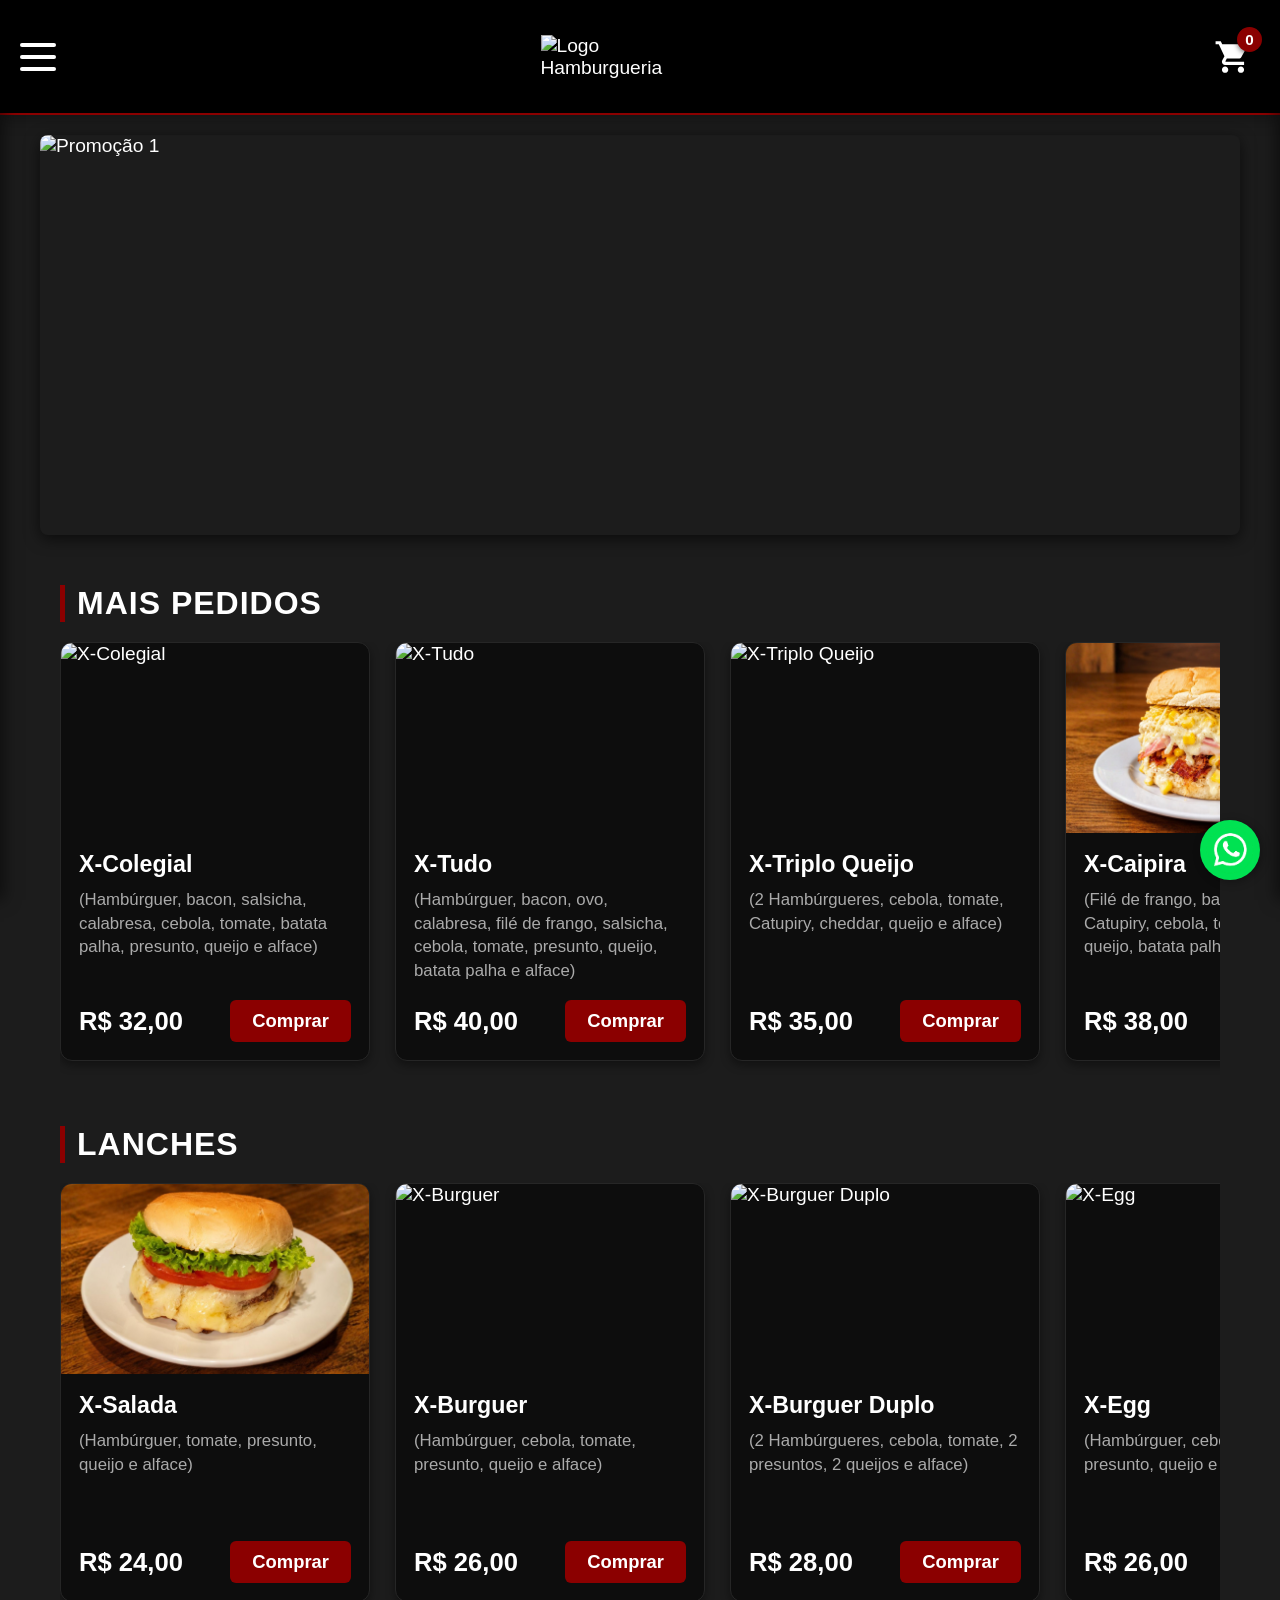
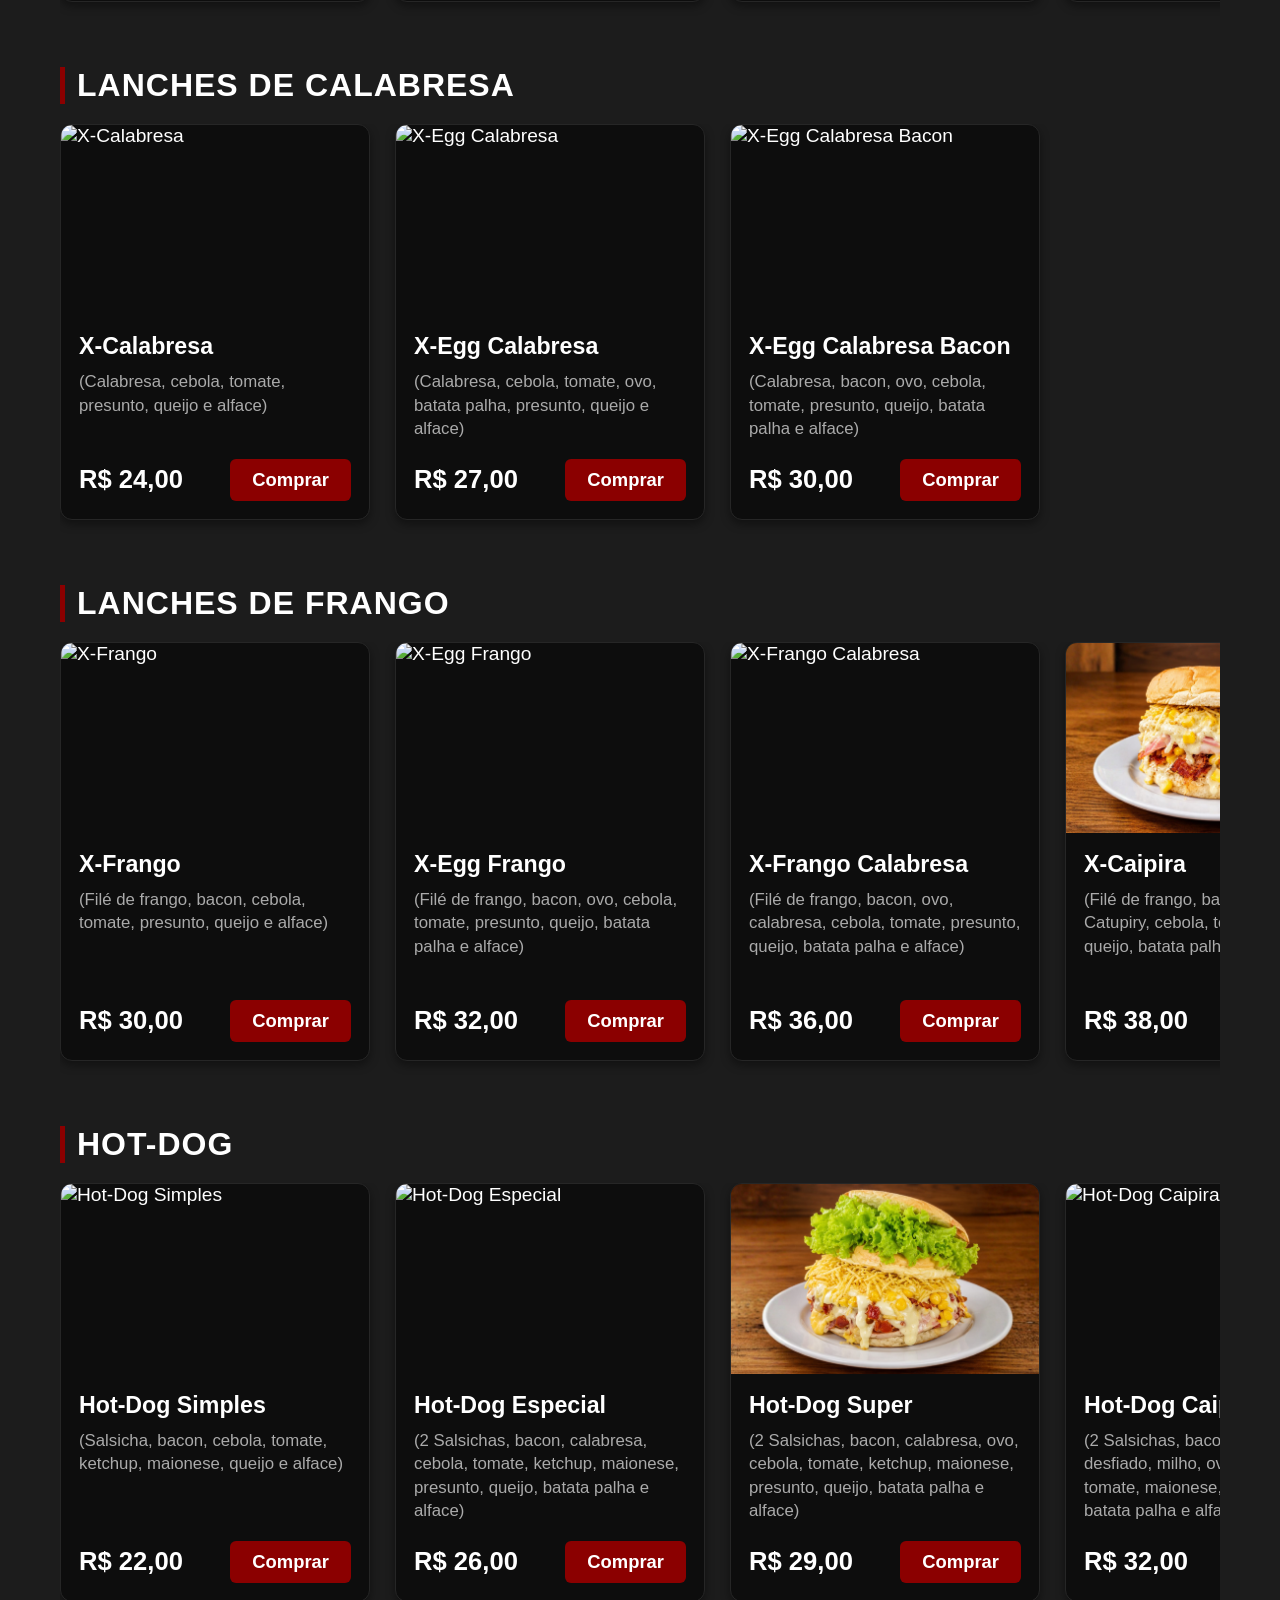
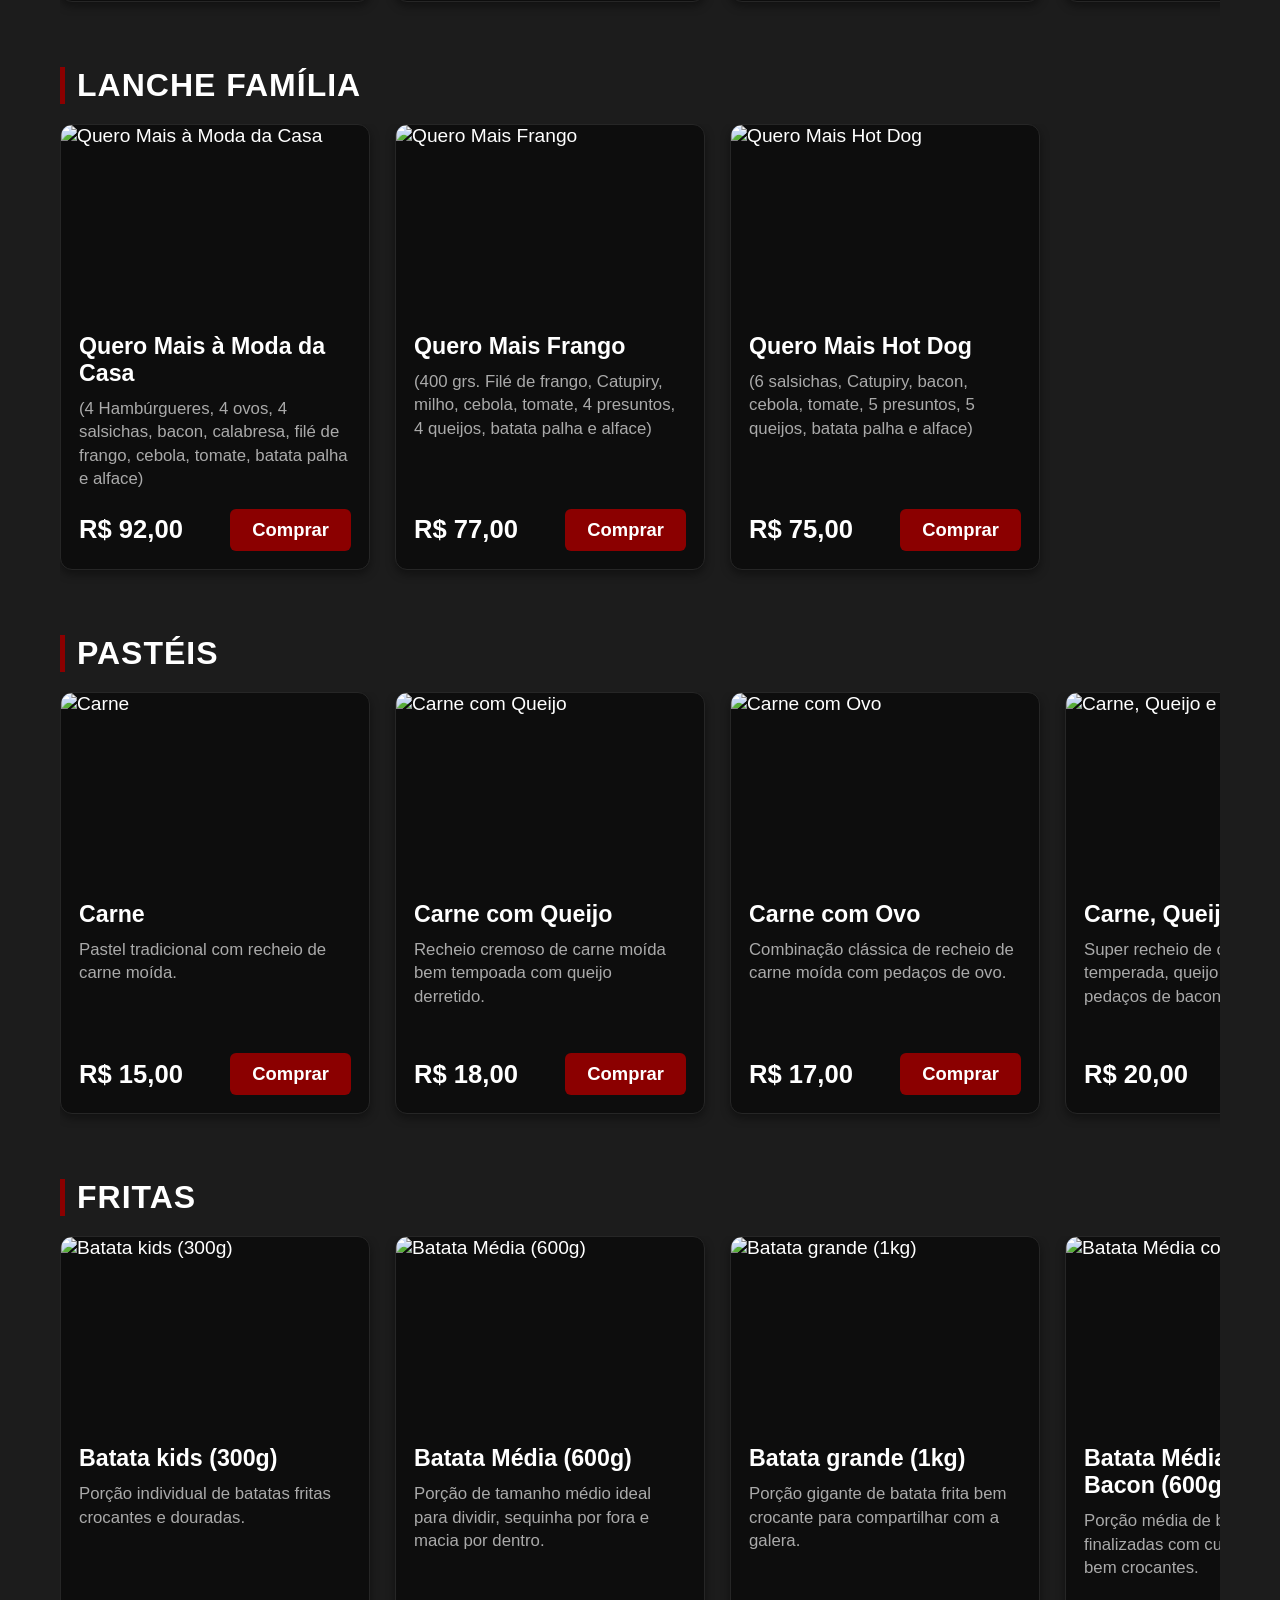
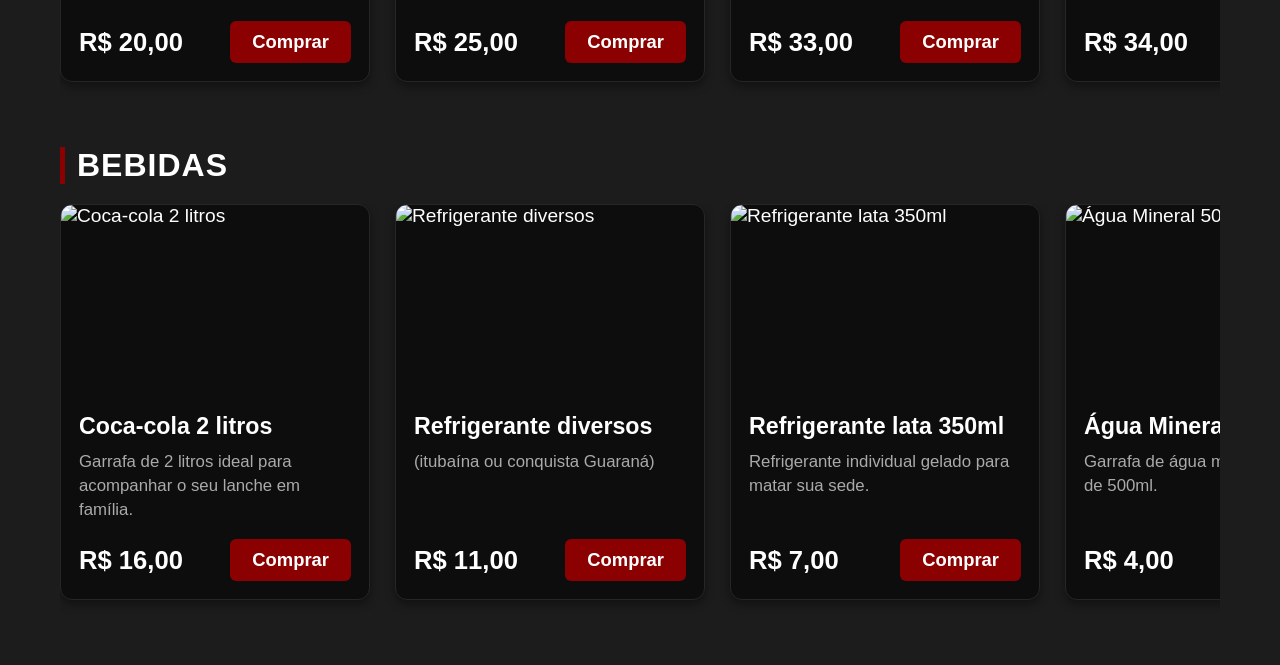
==== index.html @ a933a9ea "Add files via upload" ====
<!DOCTYPE html>
<html lang="pt-br">
<head>
    <meta charset="UTF-8">
    <meta name="viewport" content="width=device-width, initial-scale=1.0">
    <title>Quero Mais Lanches</title>
    <link rel="stylesheet" href="style.css">
</head>
<body>

    <header>
        <div class="menu-btn" onclick="toggleMenu()">
            <span></span>
            <span></span>
            <span></span>
        </div>
        <div class="logo">
            <img src="logo.png" alt="Logo Hamburgueria">
        </div>
        <div class="cart-icon-container" onclick="toggleCart()">
            <svg class="cart-icon" viewBox="0 0 24 24">
                <path d="M7 18c-1.1 0-1.99.9-1.99 2S5.9 22 7 22s2-.9 2-2-.9-2-2-2zM1 2v2h2l3.6 7.59-1.35 2.45c-.16.28-.25.61-.25.96 0 1.1.9 2 2 2h12v-2H7.42c-.14 0-.25-.11-.25-.25l.03-.12.9-1.63h7.45c.75 0 1.41-.41 1.75-1.03l3.58-6.49c.08-.14.12-.31.12-.48 0-.55-.45-1-1-1H5.21l-.94-2H1zm16 16c-1.1 0-1.99.9-1.99 2s.89 2 1.99 2 2-.9 2-2-.9-2-2-2z"/>
            </svg>
            <span class="cart-count" id="cart-count">0</span>
        </div>
    </header>

    <nav class="sidebar" id="sidebar">
        <div class="close-btn" onclick="toggleMenu()">&times;</div>
        <ul>
            <li><a href="#lanches" onclick="toggleMenu()">Lanches</a></li>
            <li><a href="#lanches-calabresa" onclick="toggleMenu()">Lanches de Calabresa</a></li>
            <li><a href="#lanches-frango" onclick="toggleMenu()">Lanches de Frango</a></li>
            <li><a href="#hot-dogs" onclick="toggleMenu()">Hot Dogs</a></li>
            <li><a href="#lanche-familia" onclick="toggleMenu()">Lanche Família</a></li>
            <li><a href="#pasteis" onclick="toggleMenu()">Pastéis</a></li>
            <li><a href="#fritas" onclick="toggleMenu()">Fritas</a></li>
            <li><a href="#bebidas" onclick="toggleMenu()">Bebidas</a></li>
            <li><a href="https://queromaislanches.online/localizacao" onclick="toggleMenu()">Localização</a></li>
        </ul>
    </nav>

    <div class="cart-sidebar" id="cart-sidebar">
        <div class="cart-header">
            <h2>Seu Carrinho</h2>
            <span class="close-cart" onclick="toggleCart()">&times;</span>
        </div>
        <div class="cart-items" id="cart-items"></div>
        <div class="cart-footer">
            <div class="cart-total">
                <span>Total:</span>
                <span id="cart-total-price">R$ 0,00</span>
            </div>
            <button class="checkout-btn" onclick="checkoutWhatsApp()">Finalizar Pedido</button>
        </div>
    </div>

    <div class="overlay" id="overlay" onclick="closeAllMenus()"></div>

    <section class="carousel-container">
        <div class="carousel-slide">
            <div class="slide active"><img src="banner1.jpg" alt="Promoção 1"></div>
            <div class="slide"><img src="banner2.jpg" alt="Promoção 2"></div>
            <div class="slide"><img src="banner3.jpg" alt="Promoção 3"></div>
        </div>
    </section>

    <section class="products-section" id="mais-pedidos">
        <h2 class="section-title">Mais Pedidos</h2>
        <div class="products-container">
            <div class="products-track">
                <div class="product-card">
                    <img src="x-colegial.jpg" alt="X-Colegial" class="product-img">
                    <div class="product-info">
                        <h3 class="product-title">X-Colegial</h3>
                        <p class="product-desc">(Hambúrguer, bacon, salsicha, calabresa, cebola, tomate, batata palha, presunto, queijo e alface)</p>
                        <div class="product-footer">
                            <span class="product-price">R$ 32,00</span>
                            <button class="order-btn" onclick="addToCart(this, 'X-Colegial', 32.00)">Comprar</button>
                        </div>
                    </div>
                </div>
                <div class="product-card">
                    <img src="x-tudo.jpg" alt="X-Tudo" class="product-img">
                    <div class="product-info">
                        <h3 class="product-title">X-Tudo</h3>
                        <p class="product-desc">(Hambúrguer, bacon, ovo, calabresa, filé de frango, salsicha, cebola, tomate, presunto, queijo, batata palha e alface)</p>
                        <div class="product-footer">
                            <span class="product-price">R$ 40,00</span>
                            <button class="order-btn" onclick="addToCart(this, 'X-Tudo', 40.00)">Comprar</button>
                        </div>
                    </div>
                </div>
                <div class="product-card">
                    <img src="x-triplo-queijo.jpg" alt="X-Triplo Queijo" class="product-img">
                    <div class="product-info">
                        <h3 class="product-title">X-Triplo Queijo</h3>
                        <p class="product-desc">(2 Hambúrgueres, cebola, tomate, Catupiry, cheddar, queijo e alface)</p>
                        <div class="product-footer">
                            <span class="product-price">R$ 35,00</span>
                            <button class="order-btn" onclick="addToCart(this, 'X-Triplo Queijo', 35.00)">Comprar</button>
                        </div>
                    </div>
                </div>
                <div class="product-card">
                    <img src="x-caipira.jpg" alt="X-Caipira" class="product-img">
                    <div class="product-info">
                        <h3 class="product-title">X-Caipira</h3>
                        <p class="product-desc">(Filé de frango, bacon, ovo, milho, Catupiry, cebola, tomate, presunto, queijo, batata palha e alface)</p>
                        <div class="product-footer">
                            <span class="product-price">R$ 38,00</span>
                            <button class="order-btn" onclick="addToCart(this, 'X-Caipira', 38.00)">Comprar</button>
                        </div>
                    </div>
                </div>
                <div class="product-card">
                    <img src="hot-dog-super.jpg" alt="Hot-Dog Super" class="product-img">
                    <div class="product-info">
                        <h3 class="product-title">Hot-Dog Super</h3>
                        <p class="product-desc">(2 Salsichas, bacon, calabresa, ovo, cebola, tomate, ketchup, maionese, presunto, queijo, batata palha e alface)</p>
                        <div class="product-footer">
                            <span class="product-price">R$ 29,00</span>
                            <button class="order-btn" onclick="addToCart(this, 'Hot-Dog Super', 29.00)">Comprar</button>
                        </div>
                    </div>
                </div>
            </div>
        </div>
    </section>

    <section class="products-section" id="lanches">
        <h2 class="section-title">Lanches</h2>
        <div class="products-container">
            <div class="products-track">
                <div class="product-card">
                    <img src="x-salada.jpg" alt="X-Salada" class="product-img">
                    <div class="product-info">
                        <h3 class="product-title">X-Salada</h3>
                        <p class="product-desc">(Hambúrguer, tomate, presunto, queijo e alface)</p>
                        <div class="product-footer">
                            <span class="product-price">R$ 24,00</span>
                            <button class="order-btn" onclick="addToCart(this, 'X-Salada', 24.00)">Comprar</button>
                        </div>
                    </div>
                </div>
                <div class="product-card">
                    <img src="x-burguer.jpg" alt="X-Burguer" class="product-img">
                    <div class="product-info">
                        <h3 class="product-title">X-Burguer</h3>
                        <p class="product-desc">(Hambúrguer, cebola, tomate, presunto, queijo e alface)</p>
                        <div class="product-footer">
                            <span class="product-price">R$ 26,00</span>
                            <button class="order-btn" onclick="addToCart(this, 'X-Burguer', 26.00)">Comprar</button>
                        </div>
                    </div>
                </div>
                <div class="product-card">
                    <img src="x-burguer-duplo.jpg" alt="X-Burguer Duplo" class="product-img">
                    <div class="product-info">
                        <h3 class="product-title">X-Burguer Duplo</h3>
                        <p class="product-desc">(2 Hambúrgueres, cebola, tomate, 2 presuntos, 2 queijos e alface)</p>
                        <div class="product-footer">
                            <span class="product-price">R$ 28,00</span>
                            <button class="order-btn" onclick="addToCart(this, 'X-Burguer Duplo', 28.00)">Comprar</button>
                        </div>
                    </div>
                </div>
                <div class="product-card">
                    <img src="x-egg.jpg" alt="X-Egg" class="product-img">
                    <div class="product-info">
                        <h3 class="product-title">X-Egg</h3>
                        <p class="product-desc">(Hambúrguer, cebola, tomate, ovo, presunto, queijo e alface)</p>
                        <div class="product-footer">
                            <span class="product-price">R$ 26,00</span>
                            <button class="order-btn" onclick="addToCart(this, 'X-Egg', 26.00)">Comprar</button>
                        </div>
                    </div>
                </div>
                <div class="product-card">
                    <img src="x-egg-duplo.jpg" alt="X-Egg Duplo" class="product-img">
                    <div class="product-info">
                        <h3 class="product-title">X-Egg Duplo</h3>
                        <p class="product-desc">(2 Hambúrgueres, 2 ovos, cebola, tomate, batata palha, presunto, queijo e alface)</p>
                        <div class="product-footer">
                            <span class="product-price">R$ 34,00</span>
                            <button class="order-btn" onclick="addToCart(this, 'X-Egg Duplo', 34.00)">Comprar</button>
                        </div>
                    </div>
                </div>
                <div class="product-card">
                    <img src="x-bacon.jpg" alt="X-Bacon" class="product-img">
                    <div class="product-info">
                        <h3 class="product-title">X-Bacon</h3>
                        <p class="product-desc">(Hambúrguer, bacon, cebola, tomate, presunto, queijo e alface)</p>
                        <div class="product-footer">
                            <span class="product-price">R$ 28,00</span>
                            <button class="order-btn" onclick="addToCart(this, 'X-Bacon', 28.00)">Comprar</button>
                        </div>
                    </div>
                </div>
                <div class="product-card">
                    <img src="x-egg-bacon.jpg" alt="X-Egg Bacon" class="product-img">
                    <div class="product-info">
                        <h3 class="product-title">X-Egg Bacon</h3>
                        <p class="product-desc">(Hambúrguer, bacon, cebola, tomate, ovo, batata palha, presunto, queijo e alface)</p>
                        <div class="product-footer">
                            <span class="product-price">R$ 29,00</span>
                            <button class="order-btn" onclick="addToCart(this, 'X-Egg Bacon', 29.00)">Comprar</button>
                        </div>
                    </div>
                </div>
                <div class="product-card">
                    <img src="x-egg-bacon-especial.jpg" alt="X-Egg Bacon Especial" class="product-img">
                    <div class="product-info">
                        <h3 class="product-title">X-Egg Bacon Especial</h3>
                        <p class="product-desc">(2 Hambúrgueres, bacon 2x mais, 2 ovos, cebola, tomate, 2 presuntos, 2 queijos, Catupiry, batata palha e alface)</p>
                        <div class="product-footer">
                            <span class="product-price">R$ 36,00</span>
                            <button class="order-btn" onclick="addToCart(this, 'X-Egg Bacon Especial', 36.00)">Comprar</button>
                        </div>
                    </div>
                </div>
                <div class="product-card">
                    <img src="x-colegial.jpg" alt="X-Colegial" class="product-img">
                    <div class="product-info">
                        <h3 class="product-title">X-Colegial</h3>
                        <p class="product-desc">(Hambúrguer, bacon, salsicha, calabresa, cebola, tomate, batata palha, presunto, queijo e alface)</p>
                        <div class="product-footer">
                            <span class="product-price">R$ 32,00</span>
                            <button class="order-btn" onclick="addToCart(this, 'X-Colegial', 32.00)">Comprar</button>
                        </div>
                    </div>
                </div>
                <div class="product-card">
                    <img src="x-bacon-cream.jpg" alt="X-Bacon Cream" class="product-img">
                    <div class="product-info">
                        <h3 class="product-title">X-Bacon Cream</h3>
                        <p class="product-desc">(Hambúrguer, bacon, cebola, tomate, Catupiry, presunto, queijo, batata palha e alface)</p>
                        <div class="product-footer">
                            <span class="product-price">R$ 30,00</span>
                            <button class="order-btn" onclick="addToCart(this, 'X-Bacon Cream', 30.00)">Comprar</button>
                        </div>
                    </div>
                </div>
                <div class="product-card">
                    <img src="x-tudo.jpg" alt="X-Tudo" class="product-img">
                    <div class="product-info">
                        <h3 class="product-title">X-Tudo</h3>
                        <p class="product-desc">(Hambúrguer, bacon, ovo, calabresa, filé de frango, salsicha, cebola, tomate, presunto, queijo, batata palha e alface)</p>
                        <div class="product-footer">
                            <span class="product-price">R$ 40,00</span>
                            <button class="order-btn" onclick="addToCart(this, 'X-Tudo', 40.00)">Comprar</button>
                        </div>
                    </div>
                </div>
                <div class="product-card">
                    <img src="x-calabacon.jpg" alt="X-Calabacon" class="product-img">
                    <div class="product-info">
                        <h3 class="product-title">X-Calabacon</h3>
                        <p class="product-desc">(Hambúrguer, bacon, calabresa, cebola, tomate, presunto, queijo e alface)</p>
                        <div class="product-footer">
                            <span class="product-price">R$ 26,00</span>
                            <button class="order-btn" onclick="addToCart(this, 'X-Calabacon', 26.00)">Comprar</button>
                        </div>
                    </div>
                </div>
                <div class="product-card">
                    <img src="x-triplo-queijo.jpg" alt="X-Triplo Queijo" class="product-img">
                    <div class="product-info">
                        <h3 class="product-title">X-Triplo Queijo</h3>
                        <p class="product-desc">(2 Hambúrgueres, cebola, tomate, Catupiry, cheddar, queijo e alface)</p>
                        <div class="product-footer">
                            <span class="product-price">R$ 35,00</span>
                            <button class="order-btn" onclick="addToCart(this, 'X-Triplo Queijo', 35.00)">Comprar</button>
                        </div>
                    </div>
                </div>
            </div>
        </div>
    </section>

    <section class="products-section" id="lanches-calabresa">
        <h2 class="section-title">Lanches de Calabresa</h2>
        <div class="products-container">
            <div class="products-track">
                <div class="product-card">
                    <img src="x-calabresa.jpg" alt="X-Calabresa" class="product-img">
                    <div class="product-info">
                        <h3 class="product-title">X-Calabresa</h3>
                        <p class="product-desc">(Calabresa, cebola, tomate, presunto, queijo e alface)</p>
                        <div class="product-footer">
                            <span class="product-price">R$ 24,00</span>
                            <button class="order-btn" onclick="addToCart(this, 'X-Calabresa', 24.00)">Comprar</button>
                        </div>
                    </div>
                </div>
                <div class="product-card">
                    <img src="x-egg-calabresa.jpg" alt="X-Egg Calabresa" class="product-img">
                    <div class="product-info">
                        <h3 class="product-title">X-Egg Calabresa</h3>
                        <p class="product-desc">(Calabresa, cebola, tomate, ovo, batata palha, presunto, queijo e alface)</p>
                        <div class="product-footer">
                            <span class="product-price">R$ 27,00</span>
                            <button class="order-btn" onclick="addToCart(this, 'X-Egg Calabresa', 27.00)">Comprar</button>
                        </div>
                    </div>
                </div>
                <div class="product-card">
                    <img src="x-egg-calabresa-bacon.jpg" alt="X-Egg Calabresa Bacon" class="product-img">
                    <div class="product-info">
                        <h3 class="product-title">X-Egg Calabresa Bacon</h3>
                        <p class="product-desc">(Calabresa, bacon, ovo, cebola, tomate, presunto, queijo, batata palha e alface)</p>
                        <div class="product-footer">
                            <span class="product-price">R$ 30,00</span>
                            <button class="order-btn" onclick="addToCart(this, 'X-Egg Calabresa Bacon', 30.00)">Comprar</button>
                        </div>
                    </div>
                </div>
            </div>
        </div>
    </section>

    <section class="products-section" id="lanches-frango">
        <h2 class="section-title">Lanches de Frango</h2>
        <div class="products-container">
            <div class="products-track">
                <div class="product-card">
                    <img src="x-frango.jpg" alt="X-Frango" class="product-img">
                    <div class="product-info">
                        <h3 class="product-title">X-Frango</h3>
                        <p class="product-desc">(Filé de frango, bacon, cebola, tomate, presunto, queijo e alface)</p>
                        <div class="product-footer">
                            <span class="product-price">R$ 30,00</span>
                            <button class="order-btn" onclick="addToCart(this, 'X-Frango', 30.00)">Comprar</button>
                        </div>
                    </div>
                </div>
                <div class="product-card">
                    <img src="x-egg-frango.jpg" alt="X-Egg Frango" class="product-img">
                    <div class="product-info">
                        <h3 class="product-title">X-Egg Frango</h3>
                        <p class="product-desc">(Filé de frango, bacon, ovo, cebola, tomate, presunto, queijo, batata palha e alface)</p>
                        <div class="product-footer">
                            <span class="product-price">R$ 32,00</span>
                            <button class="order-btn" onclick="addToCart(this, 'X-Egg Frango', 32.00)">Comprar</button>
                        </div>
                    </div>
                </div>
                <div class="product-card">
                    <img src="x-frango-calabresa.jpg" alt="X-Frango Calabresa" class="product-img">
                    <div class="product-info">
                        <h3 class="product-title">X-Frango Calabresa</h3>
                        <p class="product-desc">(Filé de frango, bacon, ovo, calabresa, cebola, tomate, presunto, queijo, batata palha e alface)</p>
                        <div class="product-footer">
                            <span class="product-price">R$ 36,00</span>
                            <button class="order-btn" onclick="addToCart(this, 'X-Frango Calabresa', 36.00)">Comprar</button>
                        </div>
                    </div>
                </div>
                <div class="product-card">
                    <img src="x-caipira.jpg" alt="X-Caipira" class="product-img">
                    <div class="product-info">
                        <h3 class="product-title">X-Caipira</h3>
                        <p class="product-desc">(Filé de frango, bacon, ovo, milho, Catupiry, cebola, tomate, presunto, queijo, batata palha e alface)</p>
                        <div class="product-footer">
                            <span class="product-price">R$ 38,00</span>
                            <button class="order-btn" onclick="addToCart(this, 'X-Caipira', 38.00)">Comprar</button>
                        </div>
                    </div>
                </div>
                <div class="product-card">
                    <img src="x-calafrango-3-queijos.jpg" alt="X-Calafrango 3 Queijos" class="product-img">
                    <div class="product-info">
                        <h3 class="product-title">X-Calafrango 3 Queijos</h3>
                        <p class="product-desc">(Filé de frango, calabresa, cheddar, Catupiry, cebola, tomate, presunto, queijo, batata palha e alface)</p>
                        <div class="product-footer">
                            <span class="product-price">R$ 40,00</span>
                            <button class="order-btn" onclick="addToCart(this, 'X-Calafrango 3 Queijos', 40.00)">Comprar</button>
                        </div>
                    </div>
                </div>
                <div class="product-card">
                    <img src="x-frango-burguer.jpg" alt="X-Frango Burguer" class="product-img">
                    <div class="product-info">
                        <h3 class="product-title">X-Frango Burguer</h3>
                        <p class="product-desc">(Filé de frango, hambúrguer, cebola, tomate, presunto, queijo, batata palha e alface)</p>
                        <div class="product-footer">
                            <span class="product-price">R$ 39,00</span>
                            <button class="order-btn" onclick="addToCart(this, 'X-Frango Burguer', 39.00)">Comprar</button>
                        </div>
                    </div>
                </div>
                <div class="product-card">
                    <img src="x-tudo.jpg" alt="X-Tudo" class="product-img">
                    <div class="product-info">
                        <h3 class="product-title">X-Tudo</h3>
                        <p class="product-desc">(Hambúrguer, bacon, ovo, calabresa, filé de frango, salsicha, cebola, tomate, presunto, queijo, batata palha e alface)</p>
                        <div class="product-footer">
                            <span class="product-price">R$ 40,00</span>
                            <button class="order-btn" onclick="addToCart(this, 'X-Tudo', 40.00)">Comprar</button>
                        </div>
                    </div>
                </div>
            </div>
        </div>
    </section>

    <section class="products-section" id="hot-dogs">
        <h2 class="section-title">Hot-Dog</h2>
        <div class="products-container">
            <div class="products-track">
                <div class="product-card">
                    <img src="hot-dog-simples.jpg" alt="Hot-Dog Simples" class="product-img">
                    <div class="product-info">
                        <h3 class="product-title">Hot-Dog Simples</h3>
                        <p class="product-desc">(Salsicha, bacon, cebola, tomate, ketchup, maionese, queijo e alface)</p>
                        <div class="product-footer">
                            <span class="product-price">R$ 22,00</span>
                            <button class="order-btn" onclick="addToCart(this, 'Hot-Dog Simples', 22.00)">Comprar</button>
                        </div>
                    </div>
                </div>
                <div class="product-card">
                    <img src="hot-dog-especial.jpg" alt="Hot-Dog Especial" class="product-img">
                    <div class="product-info">
                        <h3 class="product-title">Hot-Dog Especial</h3>
                        <p class="product-desc">(2 Salsichas, bacon, calabresa, cebola, tomate, ketchup, maionese, presunto, queijo, batata palha e alface)</p>
                        <div class="product-footer">
                            <span class="product-price">R$ 26,00</span>
                            <button class="order-btn" onclick="addToCart(this, 'Hot-Dog Especial', 26.00)">Comprar</button>
                        </div>
                    </div>
                </div>
                <div class="product-card">
                    <img src="hot-dog-super.jpg" alt="Hot-Dog Super" class="product-img">
                    <div class="product-info">
                        <h3 class="product-title">Hot-Dog Super</h3>
                        <p class="product-desc">(2 Salsichas, bacon, calabresa, ovo, cebola, tomate, ketchup, maionese, presunto, queijo, batata palha e alface)</p>
                        <div class="product-footer">
                            <span class="product-price">R$ 29,00</span>
                            <button class="order-btn" onclick="addToCart(this, 'Hot-Dog Super', 29.00)">Comprar</button>
                        </div>
                    </div>
                </div>
                <div class="product-card">
                    <img src="hot-dog-caipira.jpg" alt="Hot-Dog Caipira" class="product-img">
                    <div class="product-info">
                        <h3 class="product-title">Hot-Dog Caipira</h3>
                        <p class="product-desc">(2 Salsichas, bacon, filé de frango desfiado, milho, ovo, cebola, tomate, maionese, presunto, queijo, batata palha e alface)</p>
                        <div class="product-footer">
                            <span class="product-price">R$ 32,00</span>
                            <button class="order-btn" onclick="addToCart(this, 'Hot-Dog Caipira', 32.00)">Comprar</button>
                        </div>
                    </div>
                </div>
            </div>
        </div>
    </section>

    <section class="products-section" id="lanche-familia">
        <h2 class="section-title">Lanche Família</h2>
        <div class="products-container">
            <div class="products-track">
                <div class="product-card">
                    <img src="quero-mais-a-moda-da-casa.jpg" alt="Quero Mais à Moda da Casa" class="product-img">
                    <div class="product-info">
                        <h3 class="product-title">Quero Mais à Moda da Casa</h3>
                        <p class="product-desc">(4 Hambúrgueres, 4 ovos, 4 salsichas, bacon, calabresa, filé de frango, cebola, tomate, batata palha e alface)</p>
                        <div class="product-footer">
                            <span class="product-price">R$ 92,00</span>
                            <button class="order-btn" onclick="addToCart(this, 'Quero Mais à Moda da Casa', 92.00)">Comprar</button>
                        </div>
                    </div>
                </div>
                <div class="product-card">
                    <img src="quero-mais-frango.jpg" alt="Quero Mais Frango" class="product-img">
                    <div class="product-info">
                        <h3 class="product-title">Quero Mais Frango</h3>
                        <p class="product-desc">(400 grs. Filé de frango, Catupiry, milho, cebola, tomate, 4 presuntos, 4 queijos, batata palha e alface)</p>
                        <div class="product-footer">
                            <span class="product-price">R$ 77,00</span>
                            <button class="order-btn" onclick="addToCart(this, 'Quero Mais Frango', 77.00)">Comprar</button>
                        </div>
                    </div>
                </div>
                <div class="product-card">
                    <img src="quero-mais-hot-dog.jpg" alt="Quero Mais Hot Dog" class="product-img">
                    <div class="product-info">
                        <h3 class="product-title">Quero Mais Hot Dog</h3>
                        <p class="product-desc">(6 salsichas, Catupiry, bacon, cebola, tomate, 5 presuntos, 5 queijos, batata palha e alface)</p>
                        <div class="product-footer">
                            <span class="product-price">R$ 75,00</span>
                            <button class="order-btn" onclick="addToCart(this, 'Quero Mais Hot Dog', 75.00)">Comprar</button>
                        </div>
                    </div>
                </div>
            </div>
        </div>
    </section>

    <section class="products-section" id="pasteis">
        <h2 class="section-title">Pastéis</h2>
        <div class="products-container">
            <div class="products-track">
                <div class="product-card">
                    <img src="carne.jpg" alt="Carne" class="product-img">
                    <div class="product-info">
                        <h3 class="product-title">Carne</h3>
                        <p class="product-desc">Pastel tradicional com recheio de carne moída.</p>
                        <div class="product-footer">
                            <span class="product-price">R$ 15,00</span>
                            <button class="order-btn" onclick="addToCart(this, 'Carne', 15.00)">Comprar</button>
                        </div>
                    </div>
                </div>
                <div class="product-card">
                    <img src="carne-com-queijo.jpg" alt="Carne com Queijo" class="product-img">
                    <div class="product-info">
                        <h3 class="product-title">Carne com Queijo</h3>
                        <p class="product-desc">Recheio cremoso de carne moída bem tempoada com queijo derretido.</p>
                        <div class="product-footer">
                            <span class="product-price">R$ 18,00</span>
                            <button class="order-btn" onclick="addToCart(this, 'Carne com Queijo', 18.00)">Comprar</button>
                        </div>
                    </div>
                </div>
                <div class="product-card">
                    <img src="carne-com-ovo.jpg" alt="Carne com Ovo" class="product-img">
                    <div class="product-info">
                        <h3 class="product-title">Carne com Ovo</h3>
                        <p class="product-desc">Combinação clássica de recheio de carne moída com pedaços de ovo.</p>
                        <div class="product-footer">
                            <span class="product-price">R$ 17,00</span>
                            <button class="order-btn" onclick="addToCart(this, 'Carne com Ovo', 17.00)">Comprar</button>
                        </div>
                    </div>
                </div>
                <div class="product-card">
                    <img src="carne-queijo-e-bacon.jpg" alt="Carne, Queijo e Bacon" class="product-img">
                    <div class="product-info">
                        <h3 class="product-title">Carne, Queijo e Bacon</h3>
                        <p class="product-desc">Super recheio de carne moída temperada, queijo derretido e pedaços de bacon crocante.</p>
                        <div class="product-footer">
                            <span class="product-price">R$ 20,00</span>
                            <button class="order-btn" onclick="addToCart(this, 'Carne, Queijo e Bacon', 20.00)">Comprar</button>
                        </div>
                    </div>
                </div>
                <div class="product-card">
                    <img src="carne-bacon-e-milho.jpg" alt="Carne, Bacon e Milho" class="product-img">
                    <div class="product-info">
                        <h3 class="product-title">Carne, Bacon e Milho</h3>
                        <p class="product-desc">Pastel crocante recheado com carne moída, bacon em cubos e milho verde.</p>
                        <div class="product-footer">
                            <span class="product-price">R$ 19,00</span>
                            <button class="order-btn" onclick="addToCart(this, 'Carne, Bacon e Milho', 19.00)">Comprar</button>
                        </div>
                    </div>
                </div>
                <div class="product-card">
                    <img src="carne-especial.jpg" alt="Carne Especial" class="product-img">
                    <div class="product-info">
                        <h3 class="product-title">Carne Especial</h3>
                        <p class="product-desc">(Carne, ovo, azeitona, tomate, orégano e queijo)</p>
                        <div class="product-footer">
                            <span class="product-price">R$ 22,00</span>
                            <button class="order-btn" onclick="addToCart(this, 'Carne Especial', 22.00)">Comprar</button>
                        </div>
                    </div>
                </div>
                <div class="product-card">
                    <img src="queijo.jpg" alt="Queijo" class="product-img">
                    <div class="product-info">
                        <h3 class="product-title">Queijo</h3>
                        <p class="product-desc">Pastel fartamente recheado com queijo derretido com massa bem crocante.</p>
                        <div class="product-footer">
                            <span class="product-price">R$ 15,00</span>
                            <button class="order-btn" onclick="addToCart(this, 'Queijo', 15.00)">Comprar</button>
                        </div>
                    </div>
                </div>
                <div class="product-card">
                    <img src="queijo-milho-e-oregano.jpg" alt="Queijo, Milho e Orégano" class="product-img">
                    <div class="product-info">
                        <h3 class="product-title">Queijo, Milho e Orégano</h3>
                        <p class="product-desc">Queijo derretido acompanhado de milho doce e um toque especial de orégano.</p>
                        <div class="product-footer">
                            <span class="product-price">R$ 18,00</span>
                            <button class="order-btn" onclick="addToCart(this, 'Queijo, Milho e Orégano', 18.00)">Comprar</button>
                        </div>
                    </div>
                </div>
                <div class="product-card">
                    <img src="queijo-catupiry-e-oregano.jpg" alt="Queijo, Catupiry e Orégano" class="product-img">
                    <div class="product-info">
                        <h3 class="product-title">Queijo, Catupiry e Orégano</h3>
                        <p class="product-desc">Uma combinação super cremosa de queijo, Catupiry e temperado com orégano.</p>
                        <div class="product-footer">
                            <span class="product-price">R$ 20,00</span>
                            <button class="order-btn" onclick="addToCart(this, 'Queijo, Catupiry e Orégano', 20.00)">Comprar</button>
                        </div>
                    </div>
                </div>
                <div class="product-card">
                    <img src="queijo-cheddar-e-oregano.jpg" alt="Queijo, Cheddar e Orégano" class="product-img">
                    <div class="product-info">
                        <h3 class="product-title">Queijo, Cheddar e Orégano</h3>
                        <p class="product-desc">Mix marcante de queijo tradicional e queijo cheddar cremoso com orégano.</p>
                        <div class="product-footer">
                            <span class="product-price">R$ 19,00</span>
                            <button class="order-btn" onclick="addToCart(this, 'Queijo, Cheddar e Orégano', 19.00)">Comprar</button>
                        </div>
                    </div>
                </div>
                <div class="product-card">
                    <img src="queijo-especial.jpg" alt="Queijo Especial" class="product-img">
                    <div class="product-info">
                        <h3 class="product-title">Queijo Especial</h3>
                        <p class="product-desc">(Mussarela, Catupiry, cheddar e orégano)</p>
                        <div class="product-footer">
                            <span class="product-price">R$ 21,00</span>
                            <button class="order-btn" onclick="addToCart(this, 'Queijo Especial', 21.00)">Comprar</button>
                        </div>
                    </div>
                </div>
                <div class="product-card">
                    <img src="frango.jpg" alt="Frango" class="product-img">
                    <div class="product-info">
                        <h3 class="product-title">Frango</h3>
                        <p class="product-desc">Recheio clássico de frango desfiado bem temperado.</p>
                        <div class="product-footer">
                            <span class="product-price">R$ 15,00</span>
                            <button class="order-btn" onclick="addToCart(this, 'Frango', 15.00)">Comprar</button>
                        </div>
                    </div>
                </div>
                <div class="product-card">
                    <img src="frango-e-queijo.jpg" alt="Frango e Queijo" class="product-img">
                    <div class="product-info">
                        <h3 class="product-title">Frango e Queijo</h3>
                        <p class="product-desc">Frango desfiado suculento misturado com uma camada generosa de queijo derretido.</p>
                        <div class="product-footer">
                            <span class="product-price">R$ 18,00</span>
                            <button class="order-btn" onclick="addToCart(this, 'Frango e Queijo', 18.00)">Comprar</button>
                        </div>
                    </div>
                </div>
                <div class="product-card">
                    <img src="frango-e-catupiry.jpg" alt="Frango e Catupiry" class="product-img">
                    <div class="product-info">
                        <h3 class="product-title">Frango e Catupiry</h3>
                        <p class="product-desc">Frango desfiado suculento misturado com Catupiry legítimo.</p>
                        <div class="product-footer">
                            <span class="product-price">R$ 20,00</span>
                            <button class="order-btn" onclick="addToCart(this, 'Frango e Catupiry', 20.00)">Comprar</button>
                        </div>
                    </div>
                </div>
                <div class="product-card">
                    <img src="frango-e-cheddar.jpg" alt="Frango e Cheddar" class="product-img">
                    <div class="product-info">
                        <h3 class="product-title">Frango e Cheddar</h3>
                        <p class="product-desc">Saboroso frango desfiado combinado com queijo cheddar cremoso.</p>
                        <div class="product-footer">
                            <span class="product-price">R$ 20,00</span>
                            <button class="order-btn" onclick="addToCart(this, 'Frango e Cheddar', 20.00)">Comprar</button>
                        </div>
                    </div>
                </div>
                <div class="product-card">
                    <img src="frango-queijo-e-azeitona.jpg" alt="Frango, Queijo e Azeitona" class="product-img">
                    <div class="product-info">
                        <h3 class="product-title">Frango, Queijo e Azeitona</h3>
                        <p class="product-desc">Frango desfiado, queijo derretido e pedaços selecionados de azeitona.</p>
                        <div class="product-footer">
                            <span class="product-price">R$ 20,00</span>
                            <button class="order-btn" onclick="addToCart(this, 'Frango, Queijo e Azeitona', 20.00)">Comprar</button>
                        </div>
                    </div>
                </div>
                <div class="product-card">
                    <img src="frango-especial.jpg" alt="Frango Especial" class="product-img">
                    <div class="product-info">
                        <h3 class="product-title">Frango Especial</h3>
                        <p class="product-desc">(Frango, Catupiry, cheddar e queijo)</p>
                        <div class="product-footer">
                            <span class="product-price">R$ 25,00</span>
                            <button class="order-btn" onclick="addToCart(this, 'Frango Especial', 25.00)">Comprar</button>
                        </div>
                    </div>
                </div>
                <div class="product-card">
                    <img src="presunto-e-queijo.jpg" alt="Presunto e Queijo" class="product-img">
                    <div class="product-info">
                        <h3 class="product-title">Presunto e Queijo</h3>
                        <p class="product-desc">Pastel tradicional da combinação de presunto fatiado e queijo derretido.</p>
                        <div class="product-footer">
                            <span class="product-price">R$ 15,00</span>
                            <button class="order-btn" onclick="addToCart(this, 'Presunto e Queijo', 15.00)">Comprar</button>
                        </div>
                    </div>
                </div>
                <div class="product-card">
                    <img src="pizza.jpg" alt="Pizza" class="product-img">
                    <div class="product-info">
                        <h3 class="product-title">Pizza</h3>
                        <p class="product-desc">(Presunto, queijo, cebola, tomate e orégano)</p>
                        <div class="product-footer">
                            <span class="product-price">R$ 19,00</span>
                            <button class="order-btn" onclick="addToCart(this, 'Pizza', 19.00)">Comprar</button>
                        </div>
                    </div>
                </div>
                <div class="product-card">
                    <img src="pizza-e-catupiry.jpg" alt="Pizza e Catupiry" class="product-img">
                    <div class="product-info">
                        <h3 class="product-title">Pizza e Catupiry</h3>
                        <p class="product-desc">(Presunto, queijo, cebola, tomate e queijo) turbinado com Catupiry cremoso.</p>
                        <div class="product-footer">
                            <span class="product-price">R$ 21,00</span>
                            <button class="order-btn" onclick="addToCart(this, 'Pizza e Catupiry', 21.00)">Comprar</button>
                        </div>
                    </div>
                </div>
                <div class="product-card">
                    <img src="pizza-e-cheddar.jpg" alt="Pizza e Cheddar" class="product-img">
                    <div class="product-info">
                        <h3 class="product-title">Pizza e Cheddar</h3>
                        <p class="product-desc">O clássico sabor de pizza complementado por queijo cheddar cremoso.</p>
                        <div class="product-footer">
                            <span class="product-price">R$ 21,00</span>
                            <button class="order-btn" onclick="addToCart(this, 'Pizza e Cheddar', 21.00)">Comprar</button>
                        </div>
                    </div>
                </div>
                <div class="product-card">
                    <img src="calabresa.jpg" alt="Calabresa" class="product-img">
                    <div class="product-info">
                        <h3 class="product-title">Calabresa</h3>
                        <p class="product-desc">Pastel com uma boa porção de linguiça calabresa moída e temperada.</p>
                        <div class="product-footer">
                            <span class="product-price">R$ 15,00</span>
                            <button class="order-btn" onclick="addToCart(this, 'Calabresa', 15.00)">Comprar</button>
                        </div>
                    </div>
                </div>
                <div class="product-card">
                    <img src="calabresa-e-queijo.jpg" alt="Calabresa e Queijo" class="product-img">
                    <div class="product-info">
                        <h3 class="product-title">Calabresa e Queijo</h3>
                        <p class="product-desc">Linguiça calabresa moída saborosa coberta com queijo derretido.</p>
                        <div class="product-footer">
                            <span class="product-price">R$ 17,00</span>
                            <button class="order-btn" onclick="addToCart(this, 'Calabresa e Queijo', 17.00)">Comprar</button>
                        </div>
                    </div>
                </div>
                <div class="product-card">
                    <img src="calabresa-e-catupiry.jpg" alt="Calabresa e Catupiry" class="product-img">
                    <div class="product-info">
                        <h3 class="product-title">Calabresa e Catupiry</h3>
                        <p class="product-desc">Linguiça calabresa moída temperada perfeitamente combinada com Catupiry cremoso.</p>
                        <div class="product-footer">
                            <span class="product-price">R$ 19,00</span>
                            <button class="order-btn" onclick="addToCart(this, 'Calabresa e Catupiry', 19.00)">Comprar</button>
                        </div>
                    </div>
                </div>
                <div class="product-card">
                    <img src="calabresa-e-cheddar.jpg" alt="Calabresa e Cheddar" class="product-img">
                    <div class="product-info">
                        <h3 class="product-title">Calabresa e Cheddar</h3>
                        <p class="product-desc">Recheio suculento de calabresa moída acompanhado por cheddar cremoso.</p>
                        <div class="product-footer">
                            <span class="product-price">R$ 19,00</span>
                            <button class="order-btn" onclick="addToCart(this, 'Calabresa e Cheddar', 19.00)">Comprar</button>
                        </div>
                    </div>
                </div>
                <div class="product-card">
                    <img src="calabresa-catupiry-e-queijo.jpg" alt="Calabresa, Catupiry e Queijo" class="product-img">
                    <div class="product-info">
                        <h3 class="product-title">Calabresa, Catupiry e Queijo</h3>
                        <p class="product-desc">Uma combinação recheada de calabresa moída, Catupiry e queijo mussarela derretido.</p>
                        <div class="product-footer">
                            <span class="product-price">R$ 21,00</span>
                            <button class="order-btn" onclick="addToCart(this, 'Calabresa, Catupiry e Queijo', 21.00)">Comprar</button>
                        </div>
                    </div>
                </div>
                <div class="product-card">
                    <img src="palmito-e-queijo.jpg" alt="Palmito e Queijo" class="product-img">
                    <div class="product-info">
                        <h3 class="product-title">Palmito e Queijo</h3>
                        <p class="product-desc">Pedaços macios de palmito envoltos em queijo derretido de excelente qualidade.</p>
                        <div class="product-footer">
                            <span class="product-price">R$ 18,00</span>
                            <button class="order-btn" onclick="addToCart(this, 'Palmito e Queijo', 18.00)">Comprar</button>
                        </div>
                    </div>
                </div>
                <div class="product-card">
                    <img src="palmito-milho-e-catupiry.jpg" alt="Palmito, Milho e Catupiry" class="product-img">
                    <div class="product-info">
                        <h3 class="product-title">Palmito, Milho e Catupiry</h3>
                        <p class="product-desc">Opção leve de recheio vegetariano e cremoso composto por palmito, milho verde e Catupiry.</p>
                        <div class="product-footer">
                            <span class="product-price">R$ 20,00</span>
                            <button class="order-btn" onclick="addToCart(this, 'Palmito, Milho e Catupiry', 20.00)">Comprar</button>
                        </div>
                    </div>
                </div>
                <div class="product-card">
                    <img src="palmito-bacon-e-queijo.jpg" alt="Palmito, Bacon e Queijo" class="product-img">
                    <div class="product-info">
                        <h3 class="product-title">Palmito, Bacon e Queijo</h3>
                        <p class="product-desc">A união da combinação de palmito com a crocância do bacon e cremosidade do queijo.</p>
                        <div class="product-footer">
                            <span class="product-price">R$ 20,00</span>
                            <button class="order-btn" onclick="addToCart(this, 'Palmito, Bacon e Queijo', 20.00)">Comprar</button>
                        </div>
                    </div>
                </div>
            </div>
        </div>
    </section>

    <section class="products-section" id="fritas">
        <h2 class="section-title">Fritas</h2>
        <div class="products-container">
            <div class="products-track">
                <div class="product-card">
                    <img src="batata-kids.jpg" alt="Batata kids (300g)" class="product-img">
                    <div class="product-info">
                        <h3 class="product-title">Batata kids (300g)</h3>
                        <p class="product-desc">Porção individual de batatas fritas crocantes e douradas.</p>
                        <div class="product-footer">
                            <span class="product-price">R$ 20,00</span>
                            <button class="order-btn" onclick="addToCart(this, 'Batata kids (300g)', 20.00)">Comprar</button>
                        </div>
                    </div>
                </div>
                <div class="product-card">
                    <img src="batata-media.jpg" alt="Batata Média (600g)" class="product-img">
                    <div class="product-info">
                        <h3 class="product-title">Batata Média (600g)</h3>
                        <p class="product-desc">Porção de tamanho médio ideal para dividir, sequinha por fora e macia por dentro.</p>
                        <div class="product-footer">
                            <span class="product-price">R$ 25,00</span>
                            <button class="order-btn" onclick="addToCart(this, 'Batata Média (600g)', 25.00)">Comprar</button>
                        </div>
                    </div>
                </div>
                <div class="product-card">
                    <img src="batata-grande.jpg" alt="Batata grande (1kg)" class="product-img">
                    <div class="product-info">
                        <h3 class="product-title">Batata grande (1kg)</h3>
                        <p class="product-desc">Porção gigante de batata frita bem crocante para compartilhar com a galera.</p>
                        <div class="product-footer">
                            <span class="product-price">R$ 33,00</span>
                            <button class="order-btn" onclick="addToCart(this, 'Batata grande (1kg)', 33.00)">Comprar</button>
                        </div>
                    </div>
                </div>
                <div class="product-card">
                    <img src="batata-media-com-bacon.jpg" alt="Batata Média com Bacon (600g)" class="product-img">
                    <div class="product-info">
                        <h3 class="product-title">Batata Média com Bacon (600g)</h3>
                        <p class="product-desc">Porção média de batatas fritas finalizadas com cubos de bacon bem crocantes.</p>
                        <div class="product-footer">
                            <span class="product-price">R$ 34,00</span>
                            <button class="order-btn" onclick="addToCart(this, 'Batata Média com Bacon (600g)', 34.00)">Comprar</button>
                        </div>
                    </div>
                </div>
                <div class="product-card">
                    <img src="batata-grande-com-bacon.jpg" alt="Batata grande com bacon (1kg)" class="product-img">
                    <div class="product-info">
                        <h3 class="product-title">Batata grande com bacon (1kg)</h3>
                        <p class="product-desc">A porção de batata frita coberta com muito bacon crocante.</p>
                        <div class="product-footer">
                            <span class="product-price">R$ 40,00</span>
                            <button class="order-btn" onclick="addToCart(this, 'Batata grande com bacon (1kg)', 40.00)">Comprar</button>
                        </div>
                    </div>
                </div>
                <div class="product-card">
                    <img src="batata-media-com-queijo.jpg" alt="Batata Média com Queijo (600g)" class="product-img">
                    <div class="product-info">
                        <h3 class="product-title">Batata Média com Queijo (600g)</h3>
                        <p class="product-desc">Nossas tradicionais batatas fritas servidas com uma deliciosa cobertura de queijo derretido.</p>
                        <div class="product-footer">
                            <span class="product-price">R$ 34,00</span>
                            <button class="order-btn" onclick="addToCart(this, 'Batata Média com Queijo (600g)', 34.00)">Comprar</button>
                        </div>
                    </div>
                </div>
                <div class="product-card">
                    <img src="batata-grande-com-queijo.jpg" alt="Batata grande com Queijo (1kg)" class="product-img">
                    <div class="product-info">
                        <h3 class="product-title">Batata grande com Queijo (1kg)</h3>
                        <p class="product-desc">Porção reforçada de 1kg batatas fritas inteiramente com delicioso queijo derretido.</p>
                        <div class="product-footer">
                            <span class="product-price">R$ 40,00</span>
                            <button class="order-btn" onclick="addToCart(this, 'Batata grande com Queijo (1kg)', 40.00)">Comprar</button>
                        </div>
                    </div>
                </div>
                <div class="product-card">
                    <img src="batata-media-com-bacon-e-queijo.jpg" alt="Batata Média com Bacon e Queijo (600g)" class="product-img">
                    <div class="product-info">
                        <h3 class="product-title">Batata Média com Bacon e Queijo (600g)</h3>
                        <p class="product-desc">Uma generosa porção de batatas acompanhada de bastante queijo derretido e pedaços de bacon por cima.</p>
                        <div class="product-footer">
                            <span class="product-price">R$ 39,00</span>
                            <button class="order-btn" onclick="addToCart(this, 'Batata Média com Bacon e Queijo (600g)', 39.00)">Comprar</button>
                        </div>
                    </div>
                </div>
                <div class="product-card">
                    <img src="batata-grande-com-bacon-e-queijo.jpg" alt="Batata Grande Com Bacon E Queijo (1kg)" class="product-img">
                    <div class="product-info">
                        <h3 class="product-title">Batata Grande Com Bacon E Queijo (1kg)</h3>
                        <p class="product-desc">Nossa batata frita de 1kg acompanhada de bastante queijo derretido e bacon em cubos.</p>
                        <div class="product-footer">
                            <span class="product-price">R$ 44,00</span>
                            <button class="order-btn" onclick="addToCart(this, 'Batata Grande Com Bacon E Queijo (1kg)', 44.00)">Comprar</button>
                        </div>
                    </div>
                </div>
                <div class="product-card">
                    <img src="batata-media-completa.jpg" alt="Batata Média completa (600g)" class="product-img">
                    <div class="product-info">
                        <h3 class="product-title">Batata Média completa (600g)</h3>
                        <p class="product-desc">(bacon, queijo cheddar e Catupiry)</p>
                        <div class="product-footer">
                            <span class="product-price">R$ 44,00</span>
                            <button class="order-btn" onclick="addToCart(this, 'Batata Média completa (600g)', 44.00)">Comprar</button>
                        </div>
                    </div>
                </div>
                <div class="product-card">
                    <img src="batata-grande-completa.jpg" alt="Batata grande completa (1kg)" class="product-img">
                    <div class="product-info">
                        <h3 class="product-title">Batata grande completa (1kg)</h3>
                        <p class="product-desc">(bacon, queijo cheddar e Catupiry)</p>
                        <div class="product-footer">
                            <span class="product-price">R$ 50,00</span>
                            <button class="order-btn" onclick="addToCart(this, 'Batata grande completa (1kg)', 50.00)">Comprar</button>
                        </div>
                    </div>
                </div>
            </div>
        </div>
    </section>

    <section class="products-section" id="bebidas">
        <h2 class="section-title">Bebidas</h2>
        <div class="products-container">
            <div class="products-track">
                <div class="product-card">
                    <img src="coca-cola-2-litros.jpg" alt="Coca-cola 2 litros" class="product-img">
                    <div class="product-info">
                        <h3 class="product-title">Coca-cola 2 litros</h3>
                        <p class="product-desc">Garrafa de 2 litros ideal para acompanhar o seu lanche em família.</p>
                        <div class="product-footer">
                            <span class="product-price">R$ 16,00</span>
                            <button class="order-btn" onclick="addToCart(this, 'Coca-cola 2 litros', 16.00)">Comprar</button>
                        </div>
                    </div>
                </div>
                <div class="product-card">
                    <img src="refrigerante-diversos.jpg" alt="Refrigerante diversos" class="product-img">
                    <div class="product-info">
                        <h3 class="product-title">Refrigerante diversos</h3>
                        <p class="product-desc">(itubaína ou conquista Guaraná)</p>
                        <div class="product-footer">
                            <span class="product-price">R$ 11,00</span>
                            <button class="order-btn" onclick="addToCart(this, 'Refrigerante diversos', 11.00)">Comprar</button>
                        </div>
                    </div>
                </div>
                <div class="product-card">
                    <img src="refrigerante-lata-350ml.jpg" alt="Refrigerante lata 350ml" class="product-img">
                    <div class="product-info">
                        <h3 class="product-title">Refrigerante lata 350ml</h3>
                        <p class="product-desc">Refrigerante individual gelado para matar sua sede.</p>
                        <div class="product-footer">
                            <span class="product-price">R$ 7,00</span>
                            <button class="order-btn" onclick="addToCart(this, 'Refrigerante lata 350ml', 7.00)">Comprar</button>
                        </div>
                    </div>
                </div>
                <div class="product-card">
                    <img src="agua-mineral-500ml.jpg" alt="Água Mineral 500ml" class="product-img">
                    <div class="product-info">
                        <h3 class="product-title">Água Mineral 500ml</h3>
                        <p class="product-desc">Garrafa de água mineral refrescante de 500ml.</p>
                        <div class="product-footer">
                            <span class="product-price">R$ 4,00</span>
                            <button class="order-btn" onclick="addToCart(this, 'Água Mineral 500ml', 4.00)">Comprar</button>
                        </div>
                    </div>
                </div>
            </div>
        </div>
    </section>

    <script src="script.js"></script>

    <a href="https://wa.me/5500999999999?text=Olá!%20Gostaria%20de%20fazer%20um%20pedido." class="whatsapp-float" target="_blank" rel="noopener noreferrer">
        <img src="whatsapp.png" alt="WhatsApp" class="whatsapp-icon-png">
    </a>

</body>
</html>
---- style.css ----
/* Reset básico */
* {
    margin: 0;
    padding: 0;
    box-sizing: border-box;
    font-family: 'Segoe UI', Tahoma, Geneva, Verdana, sans-serif;
}

body {
    background-color: #1c1c1c;
    color: #ffffff;
    overflow-x: hidden;
    font-size: 1.2rem; /* Aumentado o tamanho base de fonte do site */
}

/* Cabeçalho */
header {
    background-color: #000000;
    display: flex;
    justify-content: space-between;
    align-items: center;
    padding: 15px 20px;
    height: 115px; /* Aumentado ligeiramente para comportar os elementos maiores */
    border-bottom: 2px solid #8B0000;
    position: sticky;
    top: 0;
    z-index: 999;
    box-shadow: 0 4px 15px rgba(0, 0, 0, 0.3);
}

.logo img {
    height: 90px; /* Aumentado */
    max-width: 180px; /* Aumentado */
    object-fit: contain;
}

/* Menu Hamburguer (3 linhas) */
.menu-btn {
    display: flex;
    flex-direction: column;
    justify-content: space-between;
    width: 36px; /* Aumentado */
    height: 28px; /* Aumentado */
    cursor: pointer;
}

.menu-btn span {
    display: block;
    height: 4px; /* Mais espesso */
    width: 100%;
    background-color: #ffffff;
    border-radius: 3px;
    transition: 0.3s;
}

.menu-btn:hover span {
    background-color: #8B0000;
}

.header-spacer {
    width: 36px;
}

/* Menu Lateral (Sidebar Categorias) */
.sidebar {
    position: fixed;
    top: 0;
    left: -320px; /* Ajustado para nova largura */
    width: 320px; /* Aumentado para dar mais espaço às fontes grandes */
    height: 100%;
    background-color: #0d0d0d;
    z-index: 10000;
    transition: 0.4s ease;
    padding: 25px;
    box-shadow: 4px 0 15px rgba(0, 0, 0, 0.5);
    border-right: 2px solid #8B0000;
}

.sidebar.active {
    left: 0;
}

.close-btn {
    text-align: right;
    font-size: 42px; /* Aumentado */
    color: #ffffff;
    cursor: pointer;
    transition: 0.3s;
}

.close-btn:hover {
    color: #8B0000;
}

.sidebar ul {
    list-style: none;
    margin-top: 40px;
}

.sidebar ul li {
    margin-bottom: 24px;
}

.sidebar ul li a {
    color: #ffffff;
    text-decoration: none;
    font-size: 1.5rem; /* Aumentado consideravelmente */
    font-weight: 600;
    display: block;
    padding: 12px;
    border-bottom: 1px solid #262626;
    transition: 0.3s;
}

.sidebar ul li a:hover {
    color: #8B0000;
    padding-left: 22px;
    background-color: #1a1a1a;
}

/* Overlay escuro quando o menu abre */
.overlay {
    position: fixed;
    top: 0;
    left: 0;
    width: 100%;
    height: 100%;
    background-color: rgba(0, 0, 0, 0.6);
    z-index: 9998;
    display: none;
}

.overlay.active {
    display: block;
}

/* Carrossel */
.carousel-container {
    width: 100%;
    max-width: 1200px;
    height: 400px;
    margin: 20px auto;
    position: relative;
    overflow: hidden;
    border-radius: 8px;
    box-shadow: 0 4px 15px rgba(0, 0, 0, 0.6);
}

.carousel-slide {
    width: 100%;
    height: 100%;
    position: relative;
}

.slide {
    position: absolute;
    top: 0;
    left: 0;
    width: 100%;
    height: 100%;
    opacity: 0;
    transition: opacity 0.8s ease-in-out;
}

.slide.active {
    opacity: 1;
}

.slide img {
    width: 100%;
    height: 100%;
    object-fit: cover;
}

/* Responsividade para telas menores */
@media (max-width: 768px) {
    .carousel-container {
        height: 450px;
        margin: 10px;
        width: calc(100% - 20px);
    }
}

/* ==========================================================================
   CARROSSEL DE PRODUTOS TOUCH PREMIUM
   ========================================================================== */
.products-section {
    margin: 50px auto;
    padding: 0 20px;
    max-width: 1200px;
}

.section-title {
    font-size: 2rem; /* Aumentado */
    font-weight: 700;
    color: #ffffff;
    margin-bottom: 20px;
    text-transform: uppercase;
    letter-spacing: 1px;
    border-left: 5px solid #8B0000;
    padding-left: 12px;
}

/* Container de rolagem touch */
.products-container {
    width: 100%;
    overflow-x: auto;
    scroll-snap-type: x mandatory;
    scrollbar-width: none;
    -webkit-overflow-scrolling: touch;
    padding-bottom: 15px;
}

.products-container::-webkit-scrollbar {
    display: none;
}

.products-track {
    display: flex;
    gap: 25px;
}

/* Card Individual */
.product-card {
    flex: 0 0 310px; /* Aumentado para comportar os textos maiores sem quebrar */
    background-color: #0d0d0d;
    border-radius: 12px;
    border: 1px solid #262626;
    overflow: hidden;
    scroll-snap-align: start;
    box-shadow: 0 4px 10px rgba(0, 0, 0, 0.4);
    display: flex;
    flex-direction: column;
    transition: transform 0.3s ease, border-color 0.3s ease;
}

.product-card:hover {
    transform: translateY(-5px);
    border-color: #8B0000;
}

.product-img {
    width: 100%;
    height: 190px; /* Aumentado */
    object-fit: cover;
}

.product-info {
    padding: 18px;
    display: flex;
    flex-direction: column;
    flex-grow: 1;
    justify-content: space-between;
}

.product-title {
    font-size: 1.45rem; /* Aumentado */
    font-weight: 600;
    margin-bottom: 10px;
    color: #ffffff;
}

.product-desc {
    font-size: 1.05rem; /* Aumentado */
    color: #aaaaaa;
    line-height: 1.4;
    margin-bottom: 18px;
}

.product-footer {
    display: flex;
    justify-content: space-between;
    align-items: center;
    margin-top: auto;
}

.product-price {
    font-size: 1.6rem; /* Aumentado */
    font-weight: 700;
    color: #ffffff;
}

/* Botão Peça Já */
.order-btn {
    background-color: #8B0000;
    color: #ffffff;
    border: none;
    padding: 10px 22px; /* Maior área de clique */
    font-size: 1.15rem; /* Aumentado */
    font-weight: 600;
    border-radius: 6px;
    cursor: pointer;
    transition: background-color 0.2s ease;
}

.order-btn:hover {
    background-color: #b30000;
}

/* ==========================================================================
   ÍCONE E CONTADOR DO CARRINHO (CABEÇALHO)
   ========================================================================== */
.cart-icon-container {
    position: relative;
    cursor: pointer;
    display: flex;
    align-items: center;
    justify-content: center;
    width: 55px;
    height: 55px;
}

.cart-icon {
    width: 38px; /* Ícone maior e de mais destaque */
    height: 38px;
    fill: #ffffff;
    transition: fill 0.3s ease;
}

.cart-icon-container:hover .cart-icon {
    fill: #8B0000;
}

.cart-count {
    position: absolute;
    top: -2px;
    right: -2px;
    background-color: #8B0000;
    color: #ffffff;
    font-size: 0.95rem; /* Aumentado */
    font-weight: 700;
    width: 25px; /* Aumentado */
    height: 25px; /* Aumentado */
    border-radius: 50%;
    display: flex;
    align-items: center;
    justify-content: center;
    box-shadow: 0 2px 5px rgba(0,0,0,0.5);
}

/* ==========================================================================
   SIDEBAR DO CARRINHO (DIREITA)
   ========================================================================== */
.cart-sidebar {
    position: fixed;
    top: 0;
    right: -380px; /* Ajustado para nova largura */
    width: 380px; /* Expandido para dar excelente leitura com fontes maiores */
    height: 100%;
    background-color: #0d0d0d;
    z-index: 10000;
    transition: 0.4s ease;
    padding: 25px;
    box-shadow: -4px 0 15px rgba(0, 0, 0, 0.5);
    border-left: 2px solid #8B0000;
    display: flex;
    flex-direction: column;
}

.cart-sidebar.active {
    right: 0;
}

.cart-header {
    display: flex;
    justify-content: space-between;
    align-items: center;
    border-bottom: 1px solid #262626;
    padding-bottom: 15px;
}

.cart-header h2 {
    font-size: 1.75rem; /* Aumentado */
    color: #ffffff;
}

.close-cart {
    font-size: 38px; /* Aumentado */
    color: #ffffff;
    cursor: pointer;
    transition: 0.3s;
}

.close-cart:hover {
    color: #8B0000;
}

.cart-items {
    flex-grow: 1;
    overflow-y: auto;
    margin-top: 25px;
    padding-right: 5px;
}

.cart-items::-webkit-scrollbar {
    width: 6px;
}

.cart-items::-webkit-scrollbar-thumb {
    background-color: #262626;
    border-radius: 4px;
}

/* Card interno do item no carrinho */
.cart-item {
    display: flex;
    justify-content: space-between;
    align-items: center;
    background-color: #161616;
    padding: 15px; /* Aumentado */
    border-radius: 8px;
    margin-bottom: 15px;
    border: 1px solid #262626;
}

.cart-item-info h4 {
    font-size: 1.25rem; /* Aumentado */
    color: #ffffff;
    margin-bottom: 6px;
}

/* Preço alterado para Branco conforme solicitado */
.cart-item-info p {
    font-size: 1.15rem; /* Aumentado */
    color: #ffffff; /* Alterado de vermelho para BRANCO */
    font-weight: 600;
}

/* Botões de quantidade no carrinho */
.cart-item-qty {
    display: flex;
    align-items: center;
    gap: 10px;
}

.qty-btn {
    background-color: #262626;
    color: #ffffff;
    border: none;
    width: 30px; /* Aumentado */
    height: 30px; /* Aumentado */
    border-radius: 4px;
    cursor: pointer;
    font-weight: 700;
    font-size: 1.15rem; /* Aumentado */
}

.qty-btn:hover {
    background-color: #8B0000;
}

.cart-footer {
    border-top: 1px solid #262626;
    padding-top: 20px;
    margin-top: auto;
}

.cart-total {
    display: flex;
    justify-content: space-between;
    font-size: 1.55rem; /* Aumentado */
    font-weight: 700;
    margin-bottom: 20px;
}

#cart-total-price {
    color: #ffffff;
}

.checkout-btn {
    width: 100%;
    background-color: #8B0000;
    color: #ffffff;
    border: none;
    padding: 16px; /* Aumentado */
    font-size: 1.35rem; /* Aumentado */
    font-weight: 600;
    border-radius: 6px;
    cursor: pointer;
    transition: background 0.2s;
}

.checkout-btn:hover {
    background-color: #b30000;
}

/* ==========================================================================
   ELEMENTO DA ANIMAÇÃO DO CARD (FLY EFFECT)
   ========================================================================== */
.flying-img {
    position: fixed;
    z-index: 20000;
    width: 75px;
    height: 75px;
    border-radius: 50%;
    object-fit: cover;
    box-shadow: 0 4px 10px rgba(0,0,0,0.5);
    border: 2px solid #8B0000;
    pointer-events: none;
    transition: all 0.8s cubic-bezier(0.25, 1, 0.5, 1);
}

/* Botão Flutuante do WhatsApp */
.whatsapp-float {
    position: fixed;
    width: 60px;
    height: 60px;
    bottom: 20px;
    right: 20px;
    background-color: #25d366;
    color: #fff;
    border-radius: 50px;
    text-align: center;
    box-shadow: 2px 2px 10px rgba(0, 0, 0, 0.3);
    z-index: 1000;
    display: flex;
    align-items: center;
    justify-content: center;
    transition: transform 0.3s ease, background-color 0.3s ease;
    text-decoration: none;
}

/* Efeito ao passar o mouse */
.whatsapp-float:hover {
    transform: scale(1.1);
    background-color: #20ba5a;
}

/* Tamanho e cor do ícone SVG */
.whatsapp-icon {
    width: 35px;
    height: 35px;
    fill: #fff;
}

/* Responsividade (caso queira o botão um pouco menor em celulares) */
@media (max-width: 768px) {
    .whatsapp-float {
        width: 50px;
        height: 50px;
        bottom: 15px;
        right: 15px;
    }
    .whatsapp-icon {
        width: 28px;
        height: 28px;
    }
}

/* Botão Flutuante do WhatsApp */
.whatsapp-float {
    position: fixed;
    width: 60px;
    height: 60px;
    bottom: 20px;
    right: 20px;
    background-color: #00e252; /* Mantém o fundo verde caso a sua imagem seja vazada */
    border-radius: 50px;
    text-align: center;
    box-shadow: 2px 2px 10px rgba(0, 0, 0, 0.3);
    z-index: 1000;
    display: flex;
    align-items: center;
    justify-content: center;
    transition: transform 0.3s ease, background-color 0.3s ease;
}

/* Efeito ao passar o mouse */
.whatsapp-float:hover {
    transform: scale(1.1);
    background-color: #00e252;
}

/* Tamanho da imagem PNG */
.whatsapp-icon-png {
    width: 70px;  /* Ajuste aqui se achar que a imagem ficou grande ou pequena */
    height: 70px;
    object-fit: contain;
}

/* Responsividade para celular */
@media (max-width: 768px) {
    .whatsapp-float {
        width: 70px;
        height: 70px;
        bottom: 15px;
        right: 15px;
    }
    .whatsapp-icon-png {
        width: 70px;
        height: 70px;
    }
}

html {
    scroll-behavior: smooth;
}

/* Isso cria o recuo perfeito para as seções pararem exatamente embaixo do header */
.products-section {
    scroll-margin-top: 150px; /* Ajuste esse valor se seu cabeçalho for maior ou menor */
}
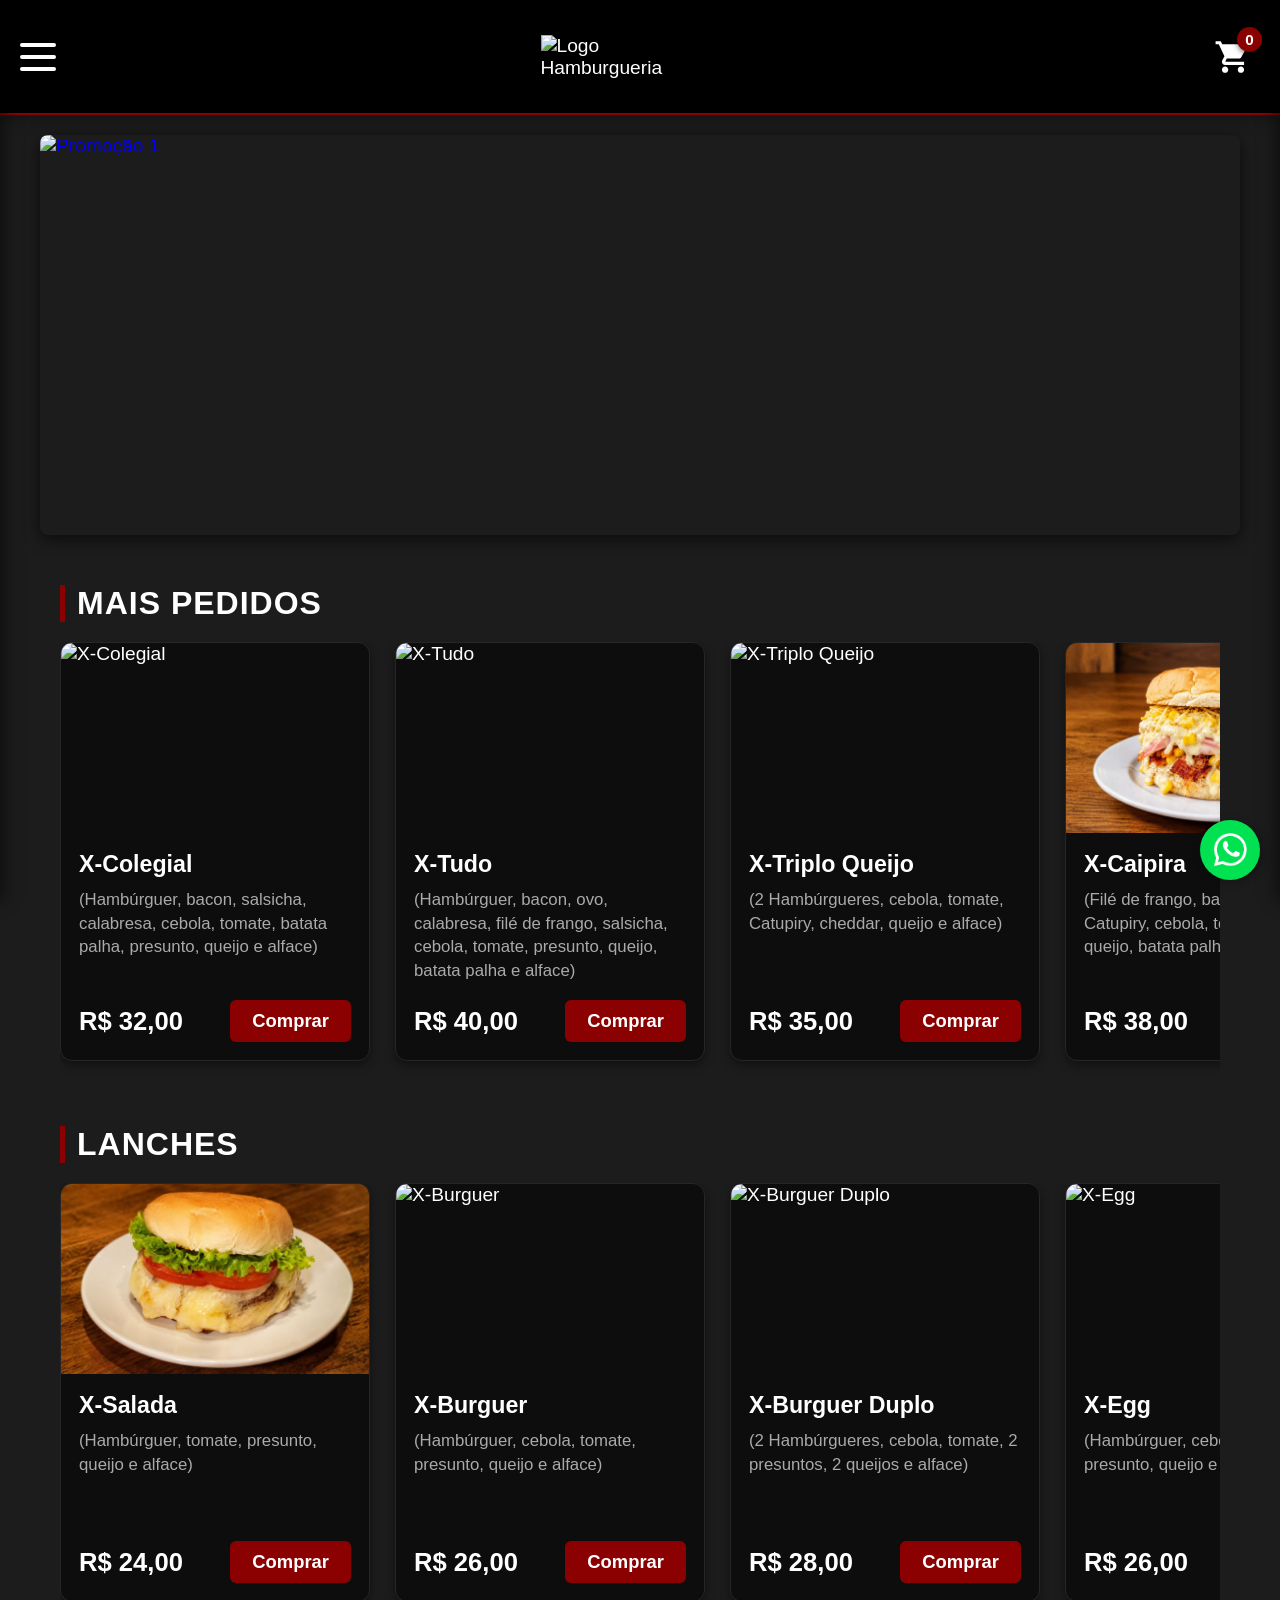
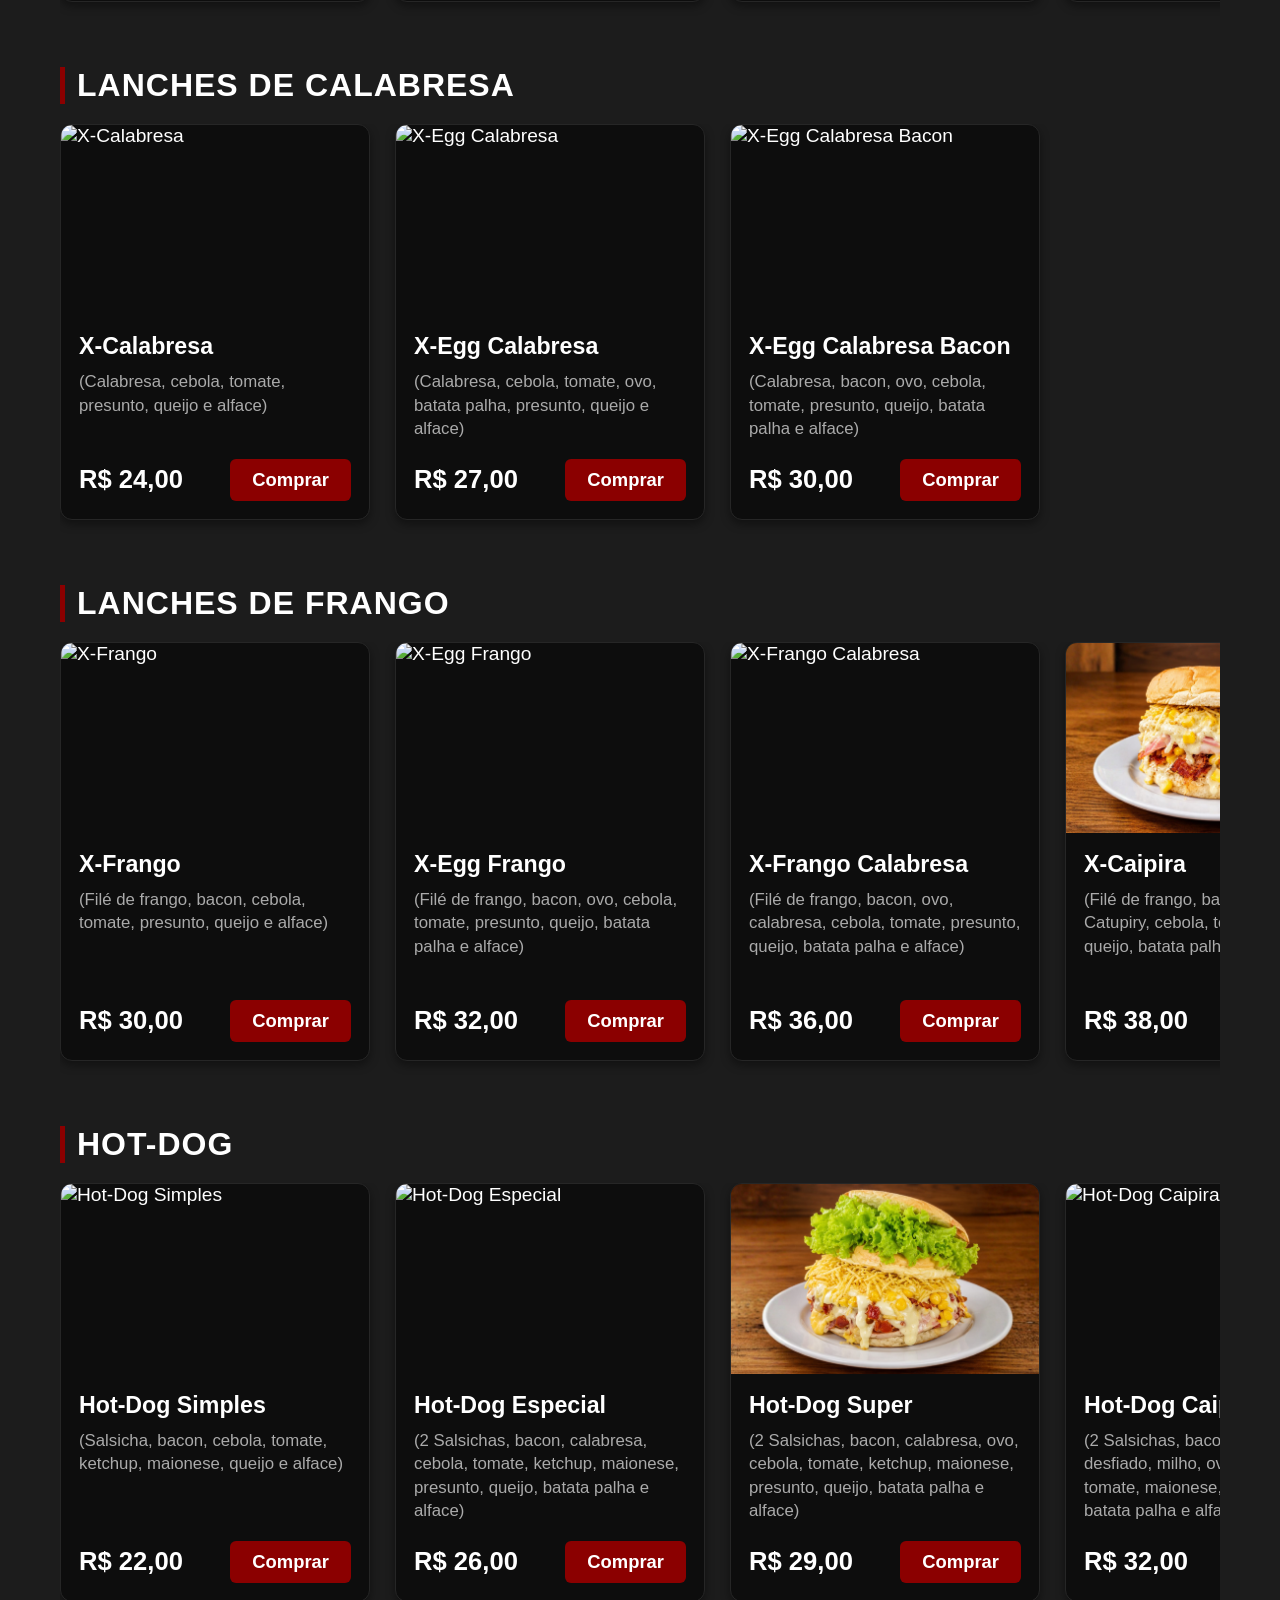
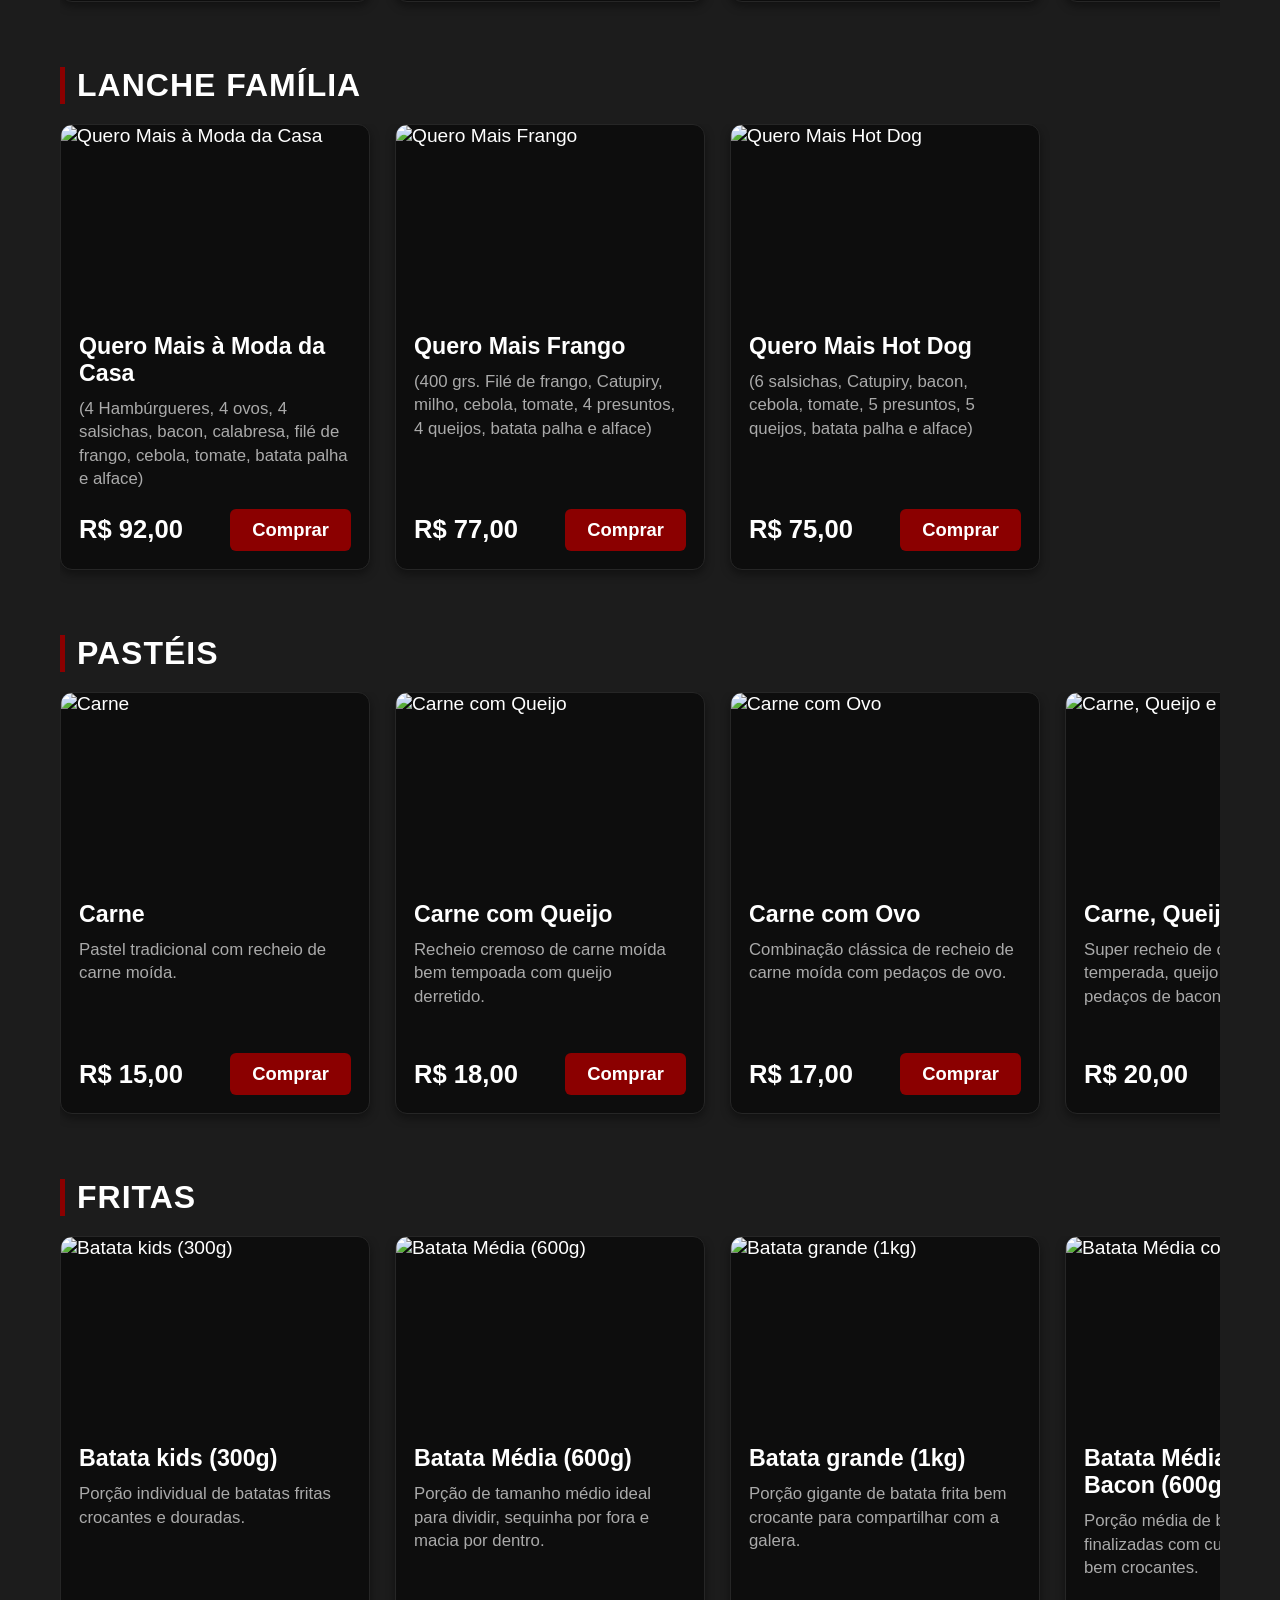
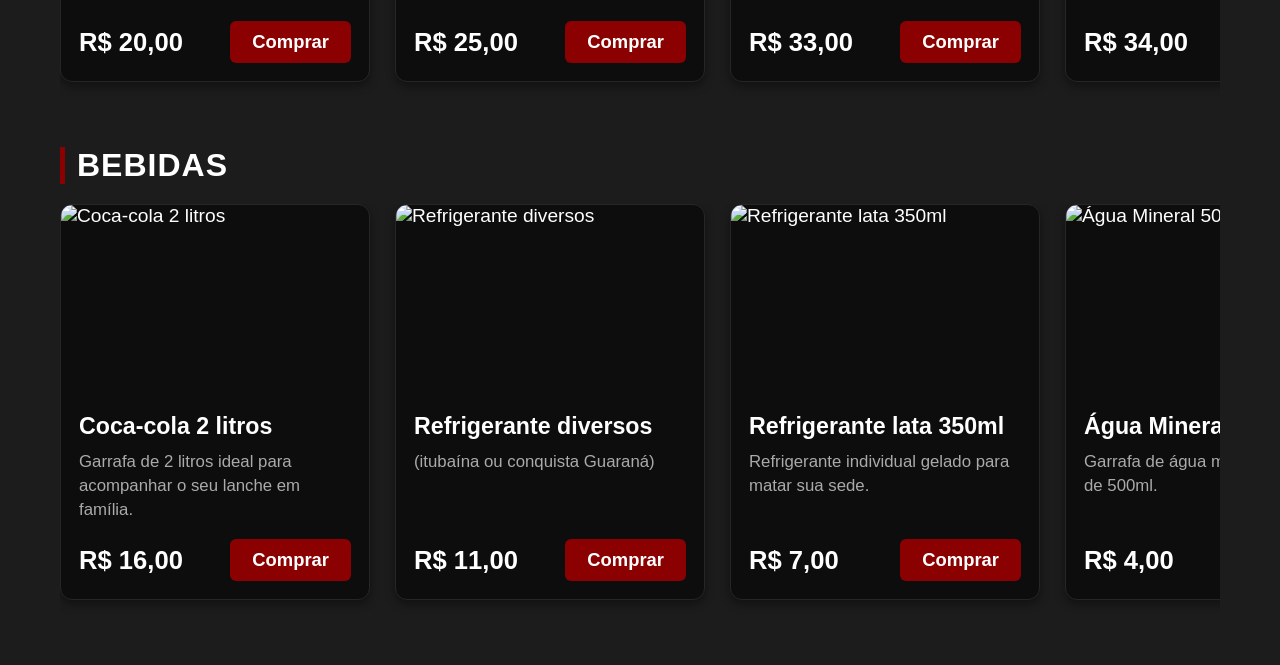
==== commit 1d6200e1: "Update the word 'Hello' to 'Goodbye'" ====
--- a/index.html
+++ b/index.html
@@ -57,13 +57,27 @@
 
     <div class="overlay" id="overlay" onclick="closeAllMenus()"></div>
 
-    <section class="carousel-container">
-        <div class="carousel-slide">
-            <div class="slide active"><img src="banner1.jpg" alt="Promoção 1"></div>
-            <div class="slide"><img src="banner2.jpg" alt="Promoção 2"></div>
-            <div class="slide"><img src="banner3.jpg" alt="Promoção 3"></div>
-        </div>
-    </section>
+<section class="carousel-container">
+    <div class="carousel-slide">
+        <div class="slide active">
+            <a href="https://wa.me/5514988004853?text=Ol%C3%A1%2C%20gostaria%20de%20fazer%20um%20pedido!">
+                <img src="banner1.jpg" alt="Promoção 1">
+            </a>
+        </div>
+        
+        <div class="slide">
+            <a href="https://wa.me/5514988004853?text=Ol%C3%A1%2C%20gostaria%20de%20saber%20mais%20sobre%20os%20combos!">
+                <img src="banner2.jpg" alt="Promoção 2">
+            </a>
+        </div>
+        
+        <div class="slide">
+            <a href="https://www.instagram.com/_queromaislanches?utm_source=ig_web_button_share_sheet&igsh=ZDNlZDc0MzIxNw==">
+                <img src="banner3.jpg" alt="Promoção 3">
+            </a>
+        </div>
+    </div>
+</section>
 
     <section class="products-section" id="mais-pedidos">
         <h2 class="section-title">Mais Pedidos</h2>
@@ -1013,4 +1027,4 @@
     </a>
 
 </body>
-</html>+</html>
